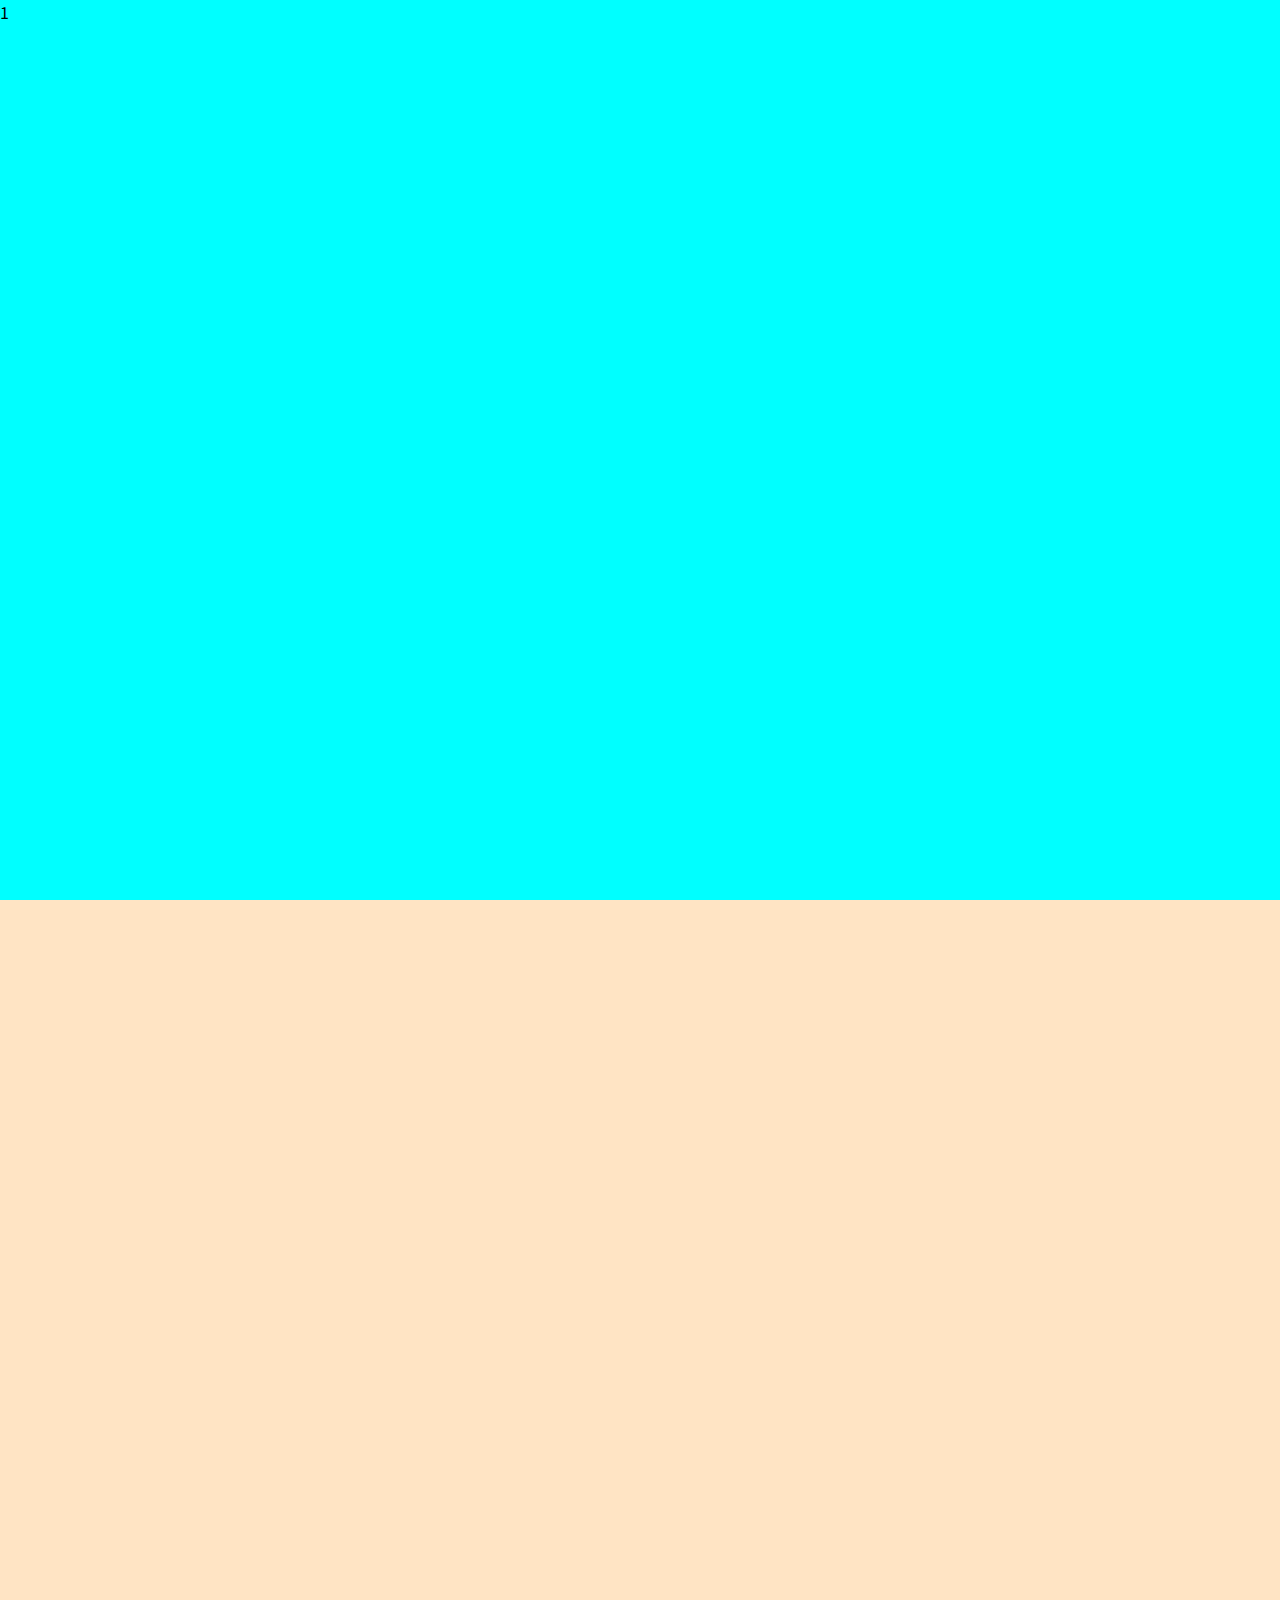
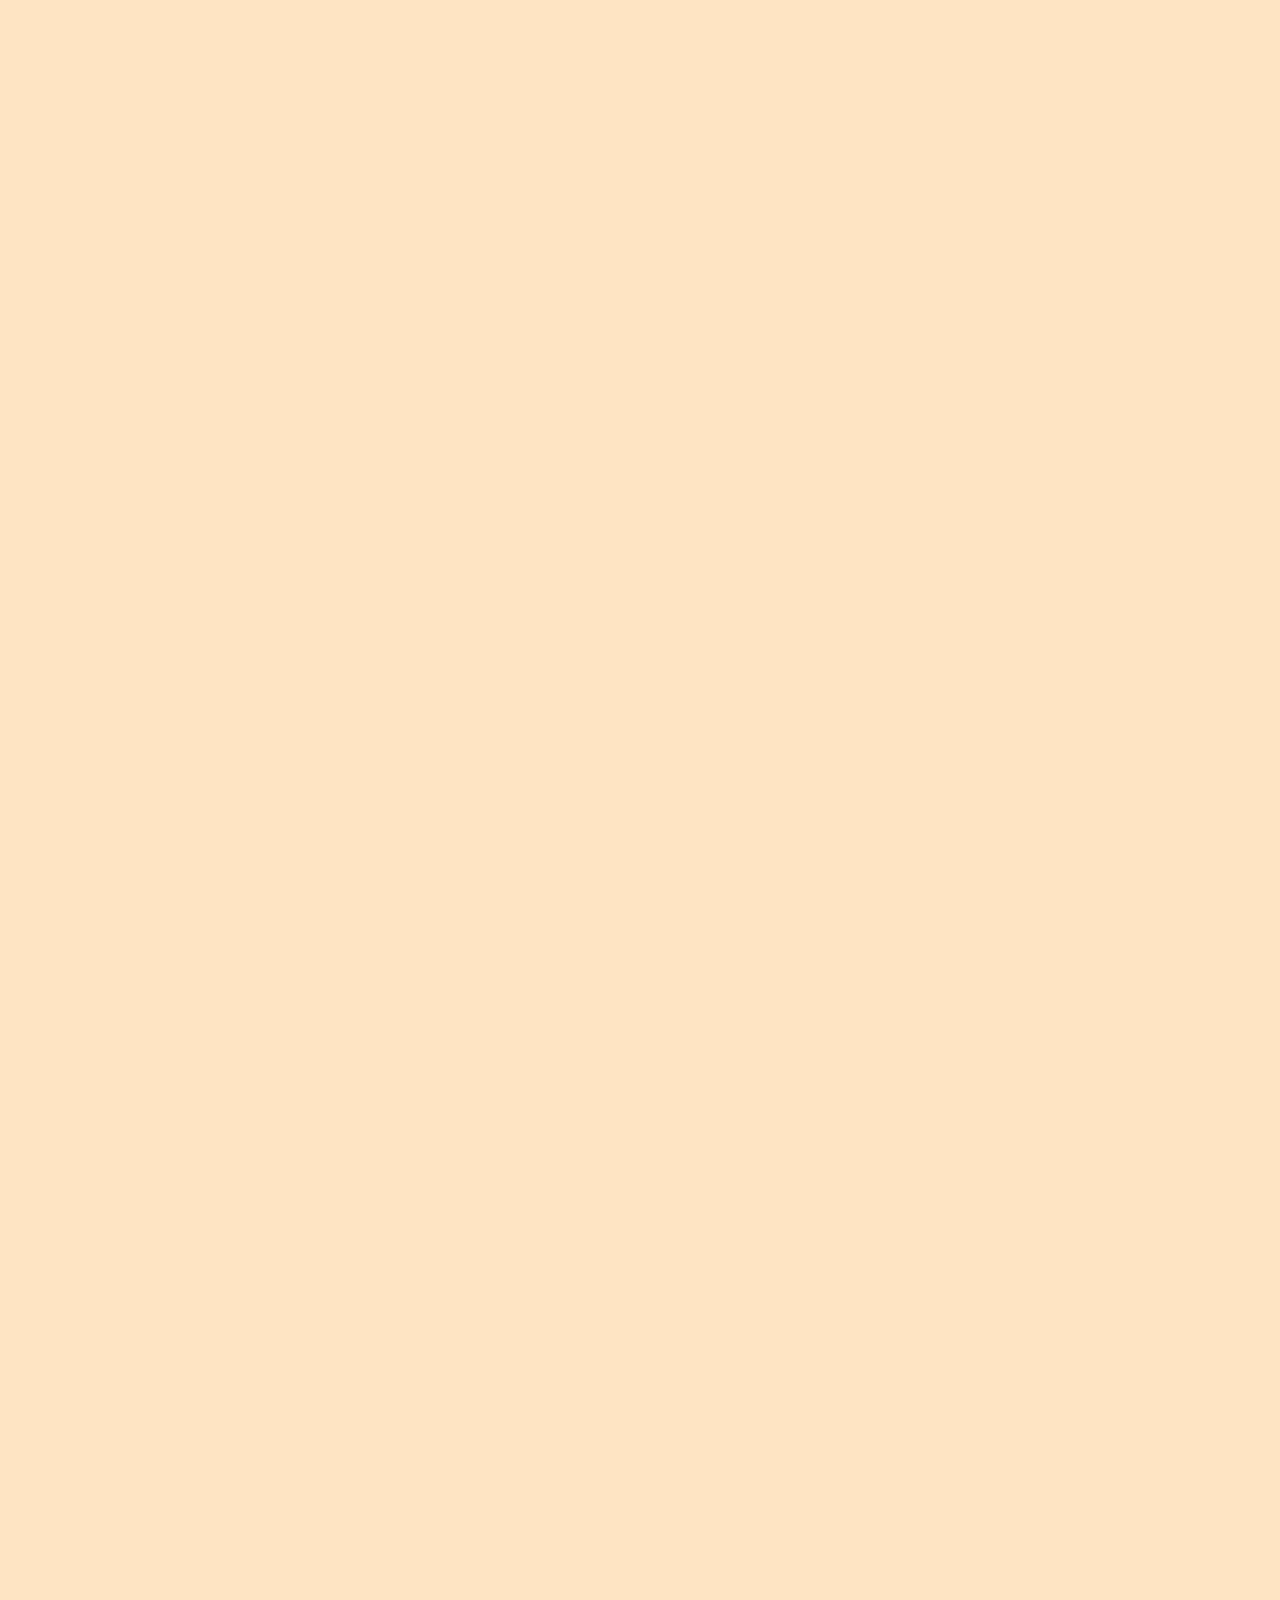
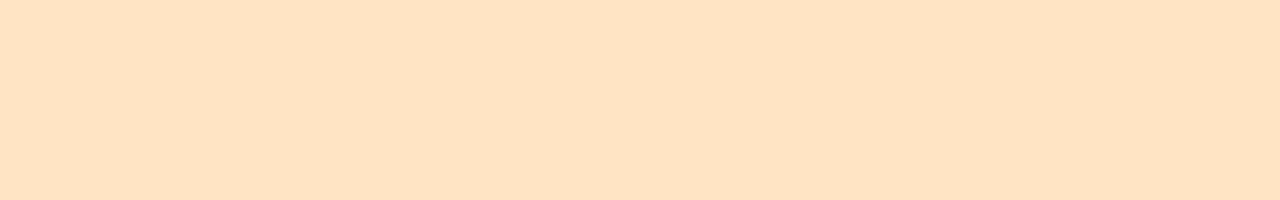
==== sub.html @ 30409bbe "sub 추가" ====
<!DOCTYPE html>
<html lang="ko">
<head>
    <meta charset="UTF-8">
    <title>sori</title>
    <link rel="stylesheet" href="css/sori_style_sub.css">
    <link rel="stylesheet" href="css/reset.css">
  
    <link rel="preconnect" href="https://fonts.googleapis.com">
    <link rel="preconnect" href="https://fonts.gstatic.com" crossorigin>
    <link href="https://fonts.googleapis.com/css2?family=Archivo+Black&family=Noto+Sans+KR:wght@100;300;400;500;700;900&display=swap" rel="stylesheet">
  
    <script src="https://code.jquery.com/jquery-3.6.0.min.js"></script>
    <script src="js/sori_two.js"></script>
</head>
<body>

    <div id="wrap">
        <div class="slide">
            <div class="s_box s1">1</div>
            <div class="s_box s2">2</div>
            <div class="s_box s3">3</div>
            <div class="s_box s4">4</div>
            <div class="s_box s5">5</div>
        </div>
    </div>
    
</body>
</html>
---- css/sori_style_sub.css ----
@charset "utf-8";


html,
body {
  width: 100%;
  height: 100%;
}

#wrap {
    position: relative;
    min-height: 3400px;
    width: 100%;
    height: 375%;
    background-color: bisque;
  }

.slide {
    position: fixed;
    width: 500%;
    height: 100%;
    background-color: aqua;
    overflow: hidden;
    display: flex;

}

.s_box {
    width: 100%;
    height: 100%;
}
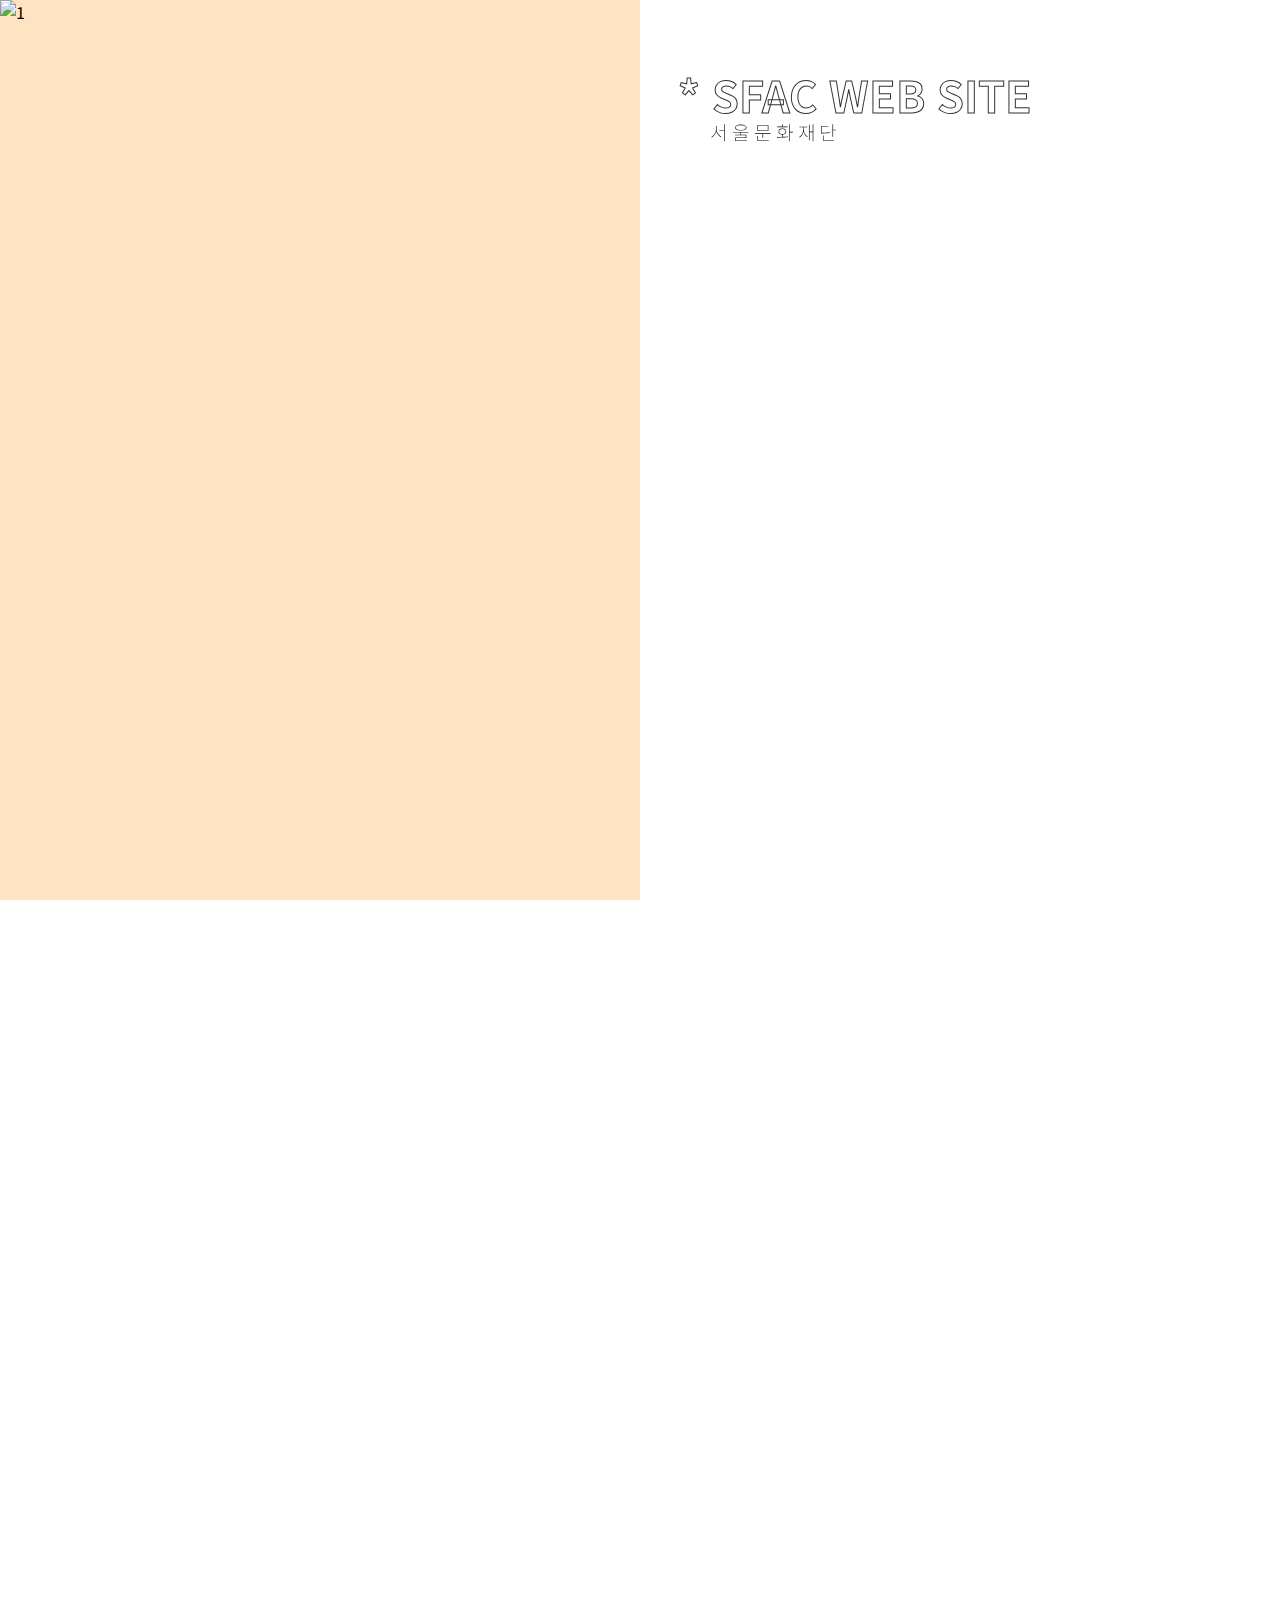
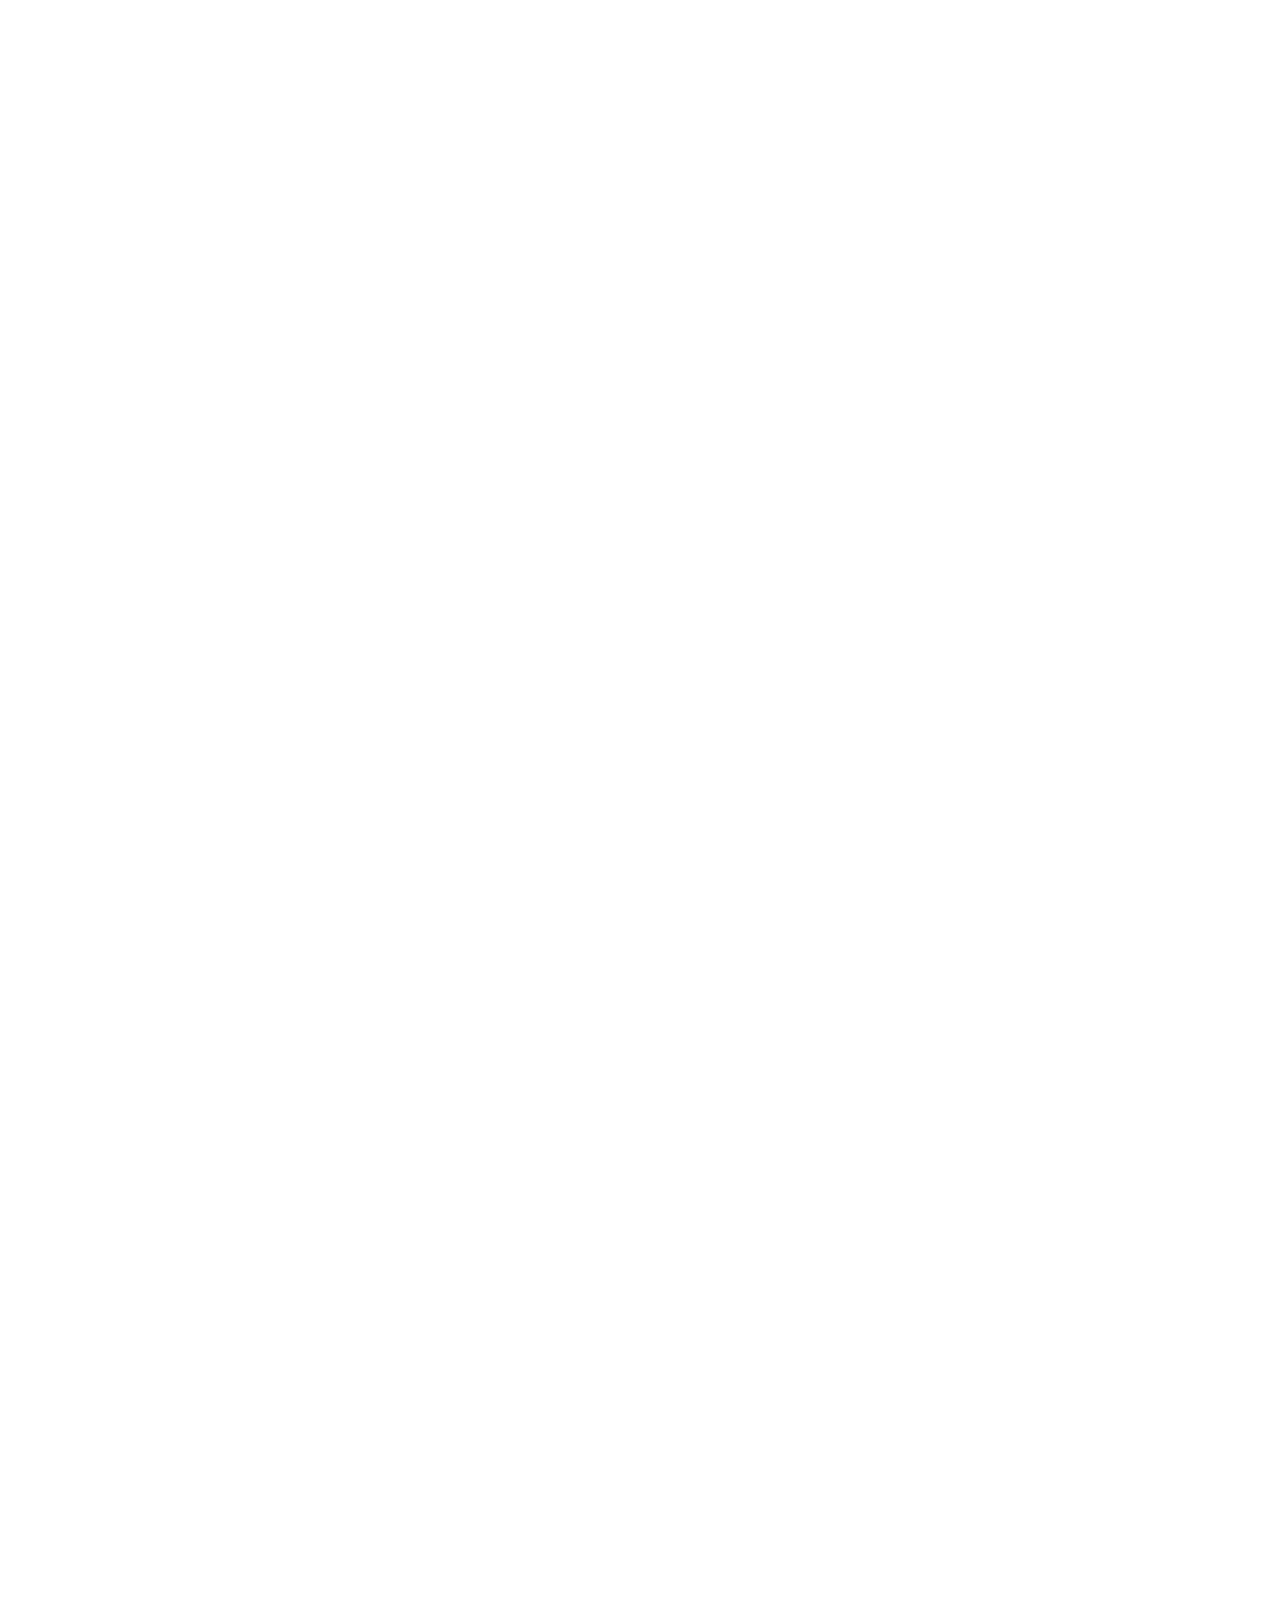
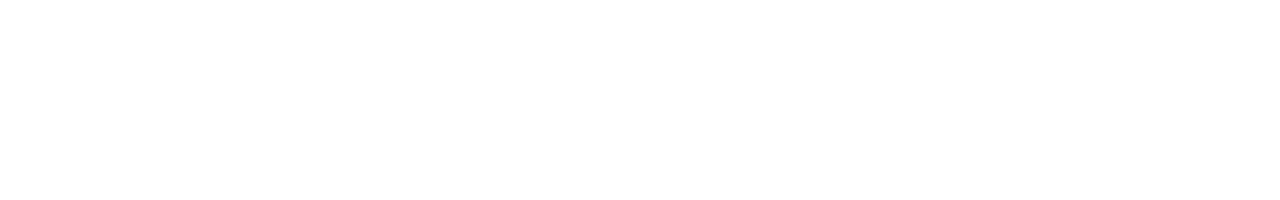
==== commit f80e280d: "sub1 수정" ====
--- a/sub.html
+++ b/sub.html
@@ -17,7 +17,15 @@
 
     <div id="wrap">
         <div class="slide">
-            <div class="s_box s1">1</div>
+            <div class="s_box s1">
+                <div class="s_img">
+                    <img src="img/서울문화재단.png" alt="1">
+                </div>
+                <div class="s_txt">
+                    <h2>* SFAC web site</h2>
+                    <h3>서울문화재단</h3>
+                </div>
+            </div>
             <div class="s_box s2">2</div>
             <div class="s_box s3">3</div>
             <div class="s_box s4">4</div>
--- a/css/sori_style_sub.css
+++ b/css/sori_style_sub.css
@@ -1,6 +1,8 @@
 @charset "utf-8";
 
-
+body::-webkit-scrollbar {
+    display: none; /* Chrome, Safari, Opera*/
+}
 html,
 body {
   width: 100%;
@@ -12,14 +14,14 @@
     min-height: 3400px;
     width: 100%;
     height: 375%;
-    background-color: bisque;
+    background-color: transparent;
   }
 
 .slide {
     position: fixed;
     width: 500%;
     height: 100%;
-    background-color: aqua;
+    background-color: transparent;
     overflow: hidden;
     display: flex;
 
@@ -28,4 +30,43 @@
 .s_box {
     width: 100%;
     height: 100%;
+    display: flex;
+}
+
+
+.s_box .s_img {
+    width: 50%;
+    height: 100%;
+    background-color: bisque;
+    overflow: scroll;
+}
+
+.s_img::-webkit-scrollbar {
+    display: none; /* Chrome, Safari, Opera*/
+}
+
+.s_box .s_img img {
+    width: 100%;
+}
+
+
+.s_box .s_txt {
+    margin-left: 3%;
+}
+
+.s_box .s_txt h2 {
+    margin-top: 20%;
+    font-size: 2.7em;
+    line-height: 1.1em;
+    text-transform: uppercase;
+    color: transparent;
+    -webkit-text-stroke: 1px #333;
+}
+
+.s_box .s_txt h3 {
+    font-family: "Noto Sans KR", sans-serif;
+    margin-left: 9%;
+    font-size: 1.2em;
+    letter-spacing: 0.2em;
+    font-weight: 100;
 }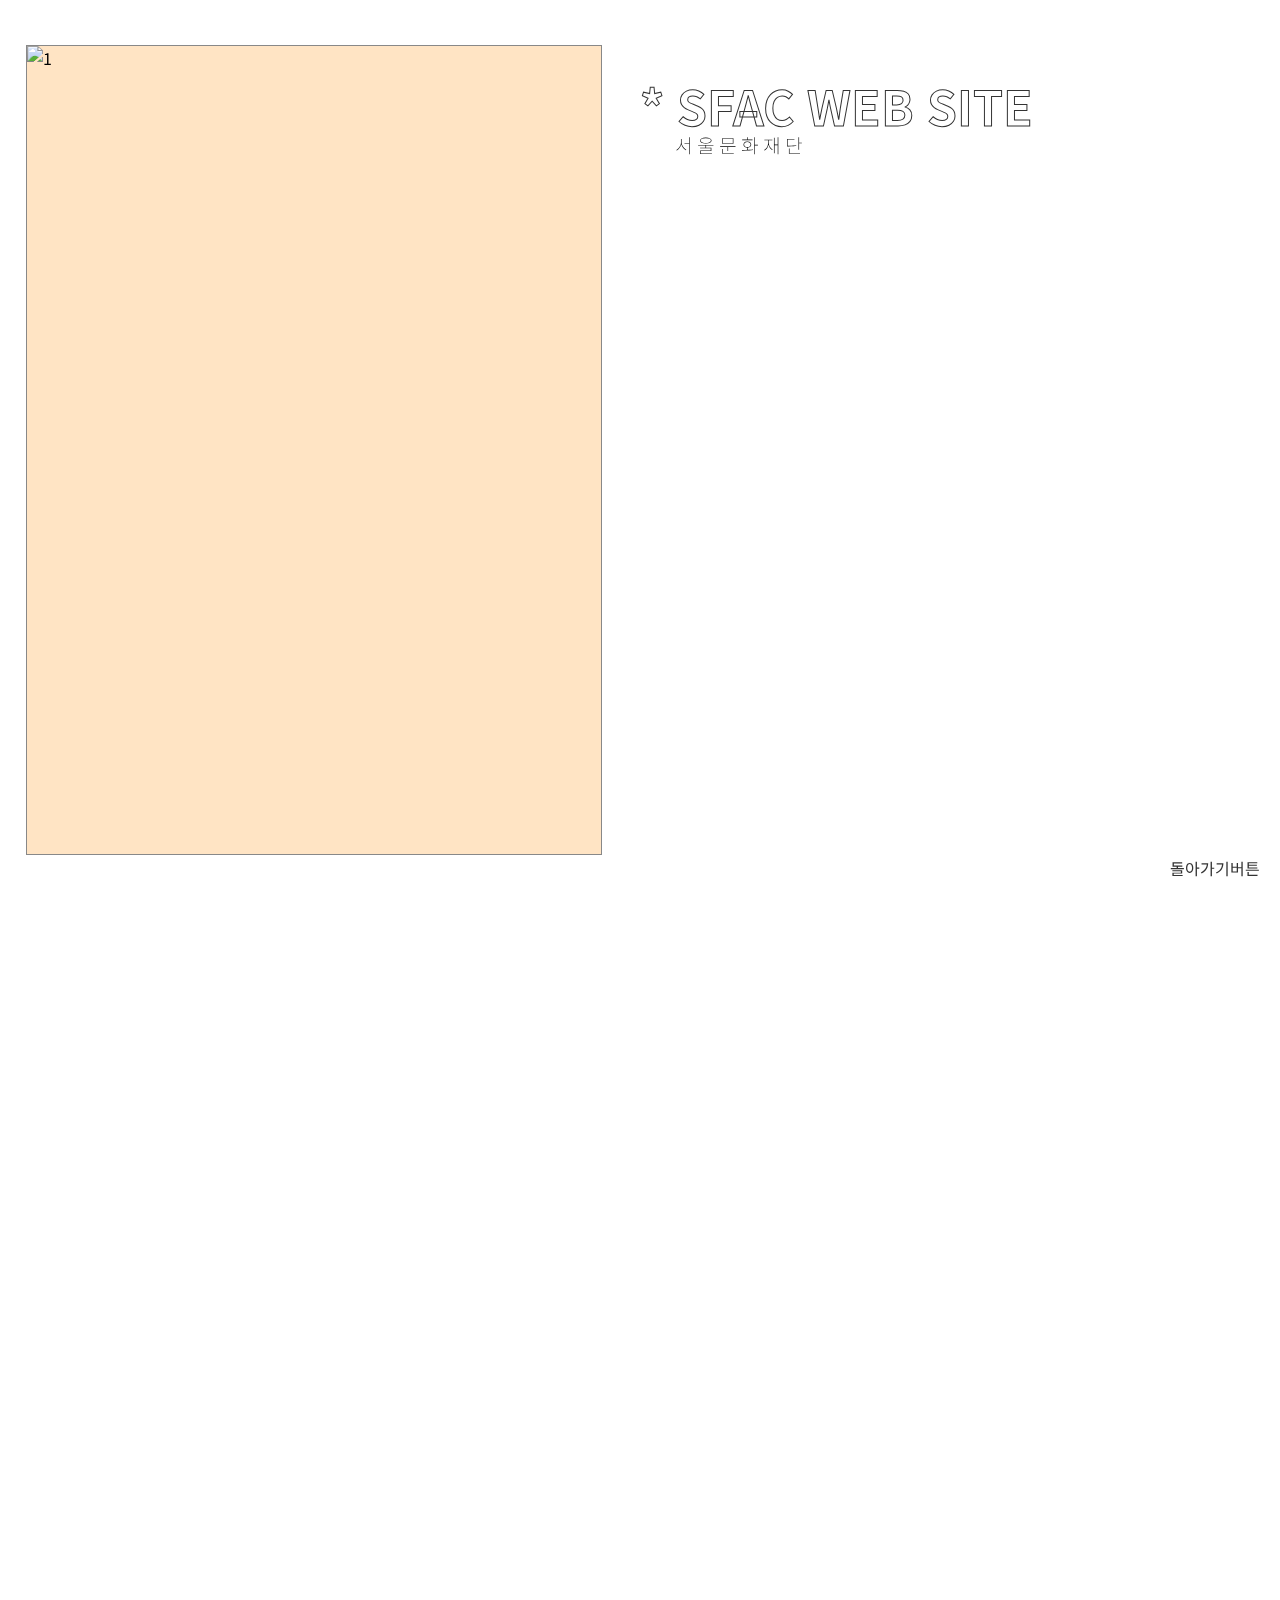
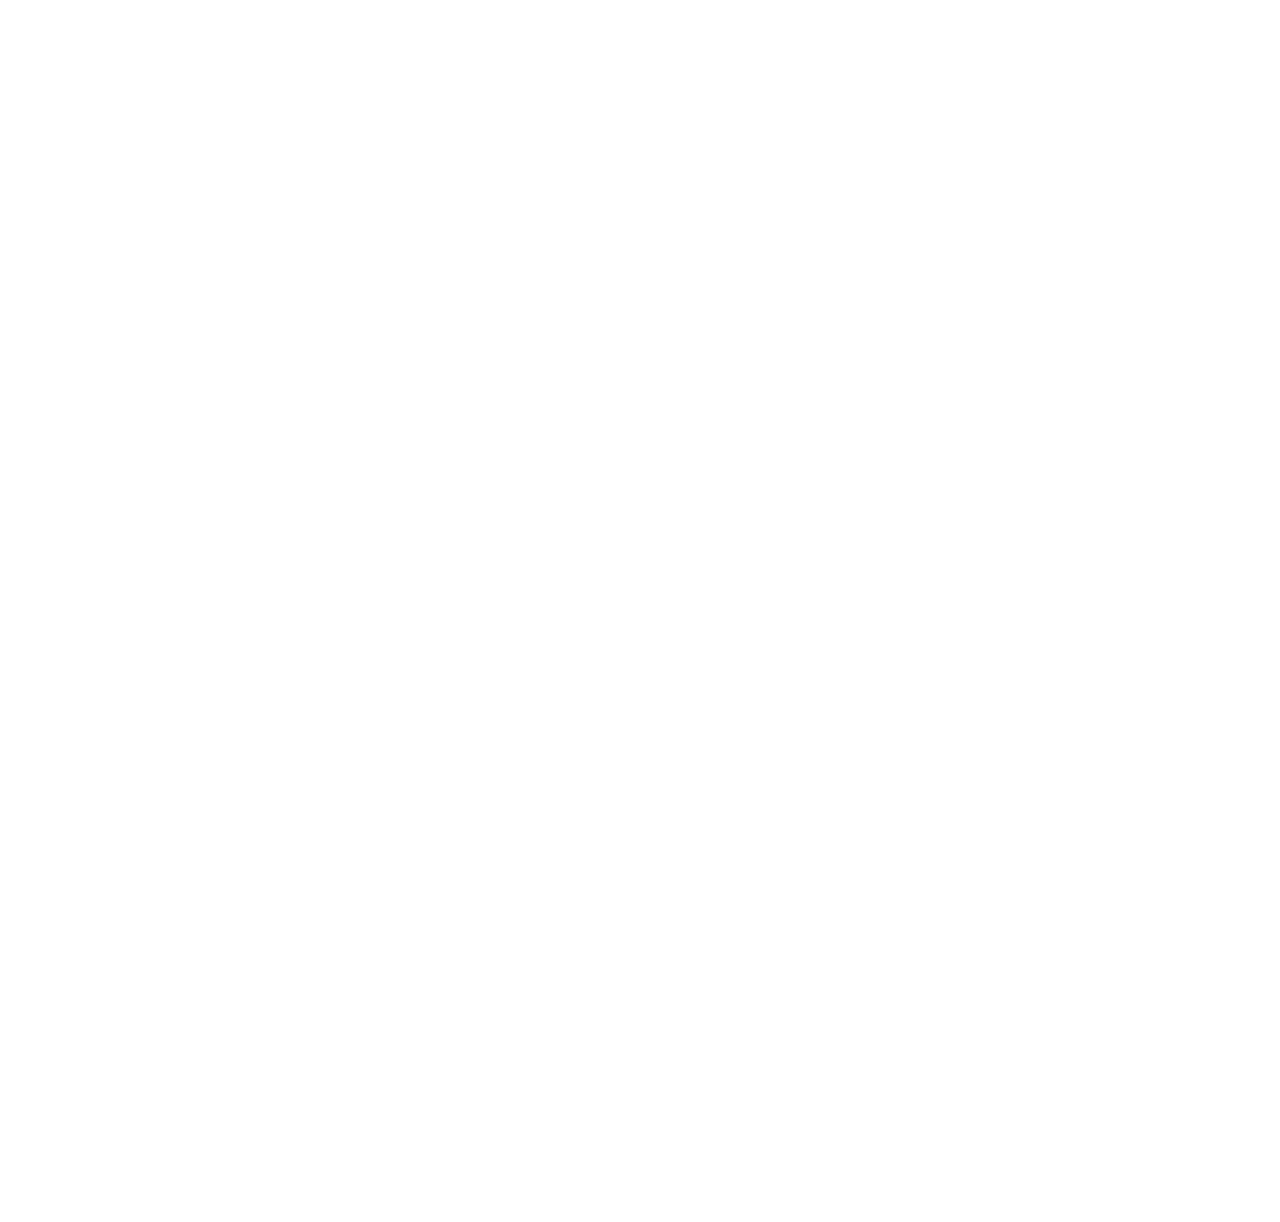
==== commit 35291687: "sub1 페이지 수정" ====
--- a/sub.html
+++ b/sub.html
@@ -16,6 +16,9 @@
 <body>
 
     <div id="wrap">
+        <div class="main_go">
+            <a href="index.html">돌아가기버튼</a>
+        </div>
         <div class="slide">
             <div class="s_box s1">
                 <div class="s_img">
--- a/css/sori_style_sub.css
+++ b/css/sori_style_sub.css
@@ -11,11 +11,18 @@
 
 #wrap {
     position: relative;
-    min-height: 3400px;
+    min-height: 2675px;
     width: 100%;
-    height: 375%;
+    height: 313.5%;
     background-color: transparent;
   }
+
+.main_go {
+    position: fixed;
+    bottom: 20px;
+    right: 20px;
+    z-index: 999;
+}
 
 .slide {
     position: fixed;
@@ -35,8 +42,13 @@
 
 
 .s_box .s_img {
-    width: 50%;
-    height: 100%;
+    position: relative;
+    top: 50%;
+    left: 2%;
+    transform: translateY(-50%);
+    width: 45%;
+    height: 90%;
+    border: 1px solid #888;
     background-color: bisque;
     overflow: scroll;
 }
@@ -51,12 +63,12 @@
 
 
 .s_box .s_txt {
-    margin-left: 3%;
+    margin-left: 5%;
 }
 
 .s_box .s_txt h2 {
     margin-top: 20%;
-    font-size: 2.7em;
+    font-size: 3em;
     line-height: 1.1em;
     text-transform: uppercase;
     color: transparent;
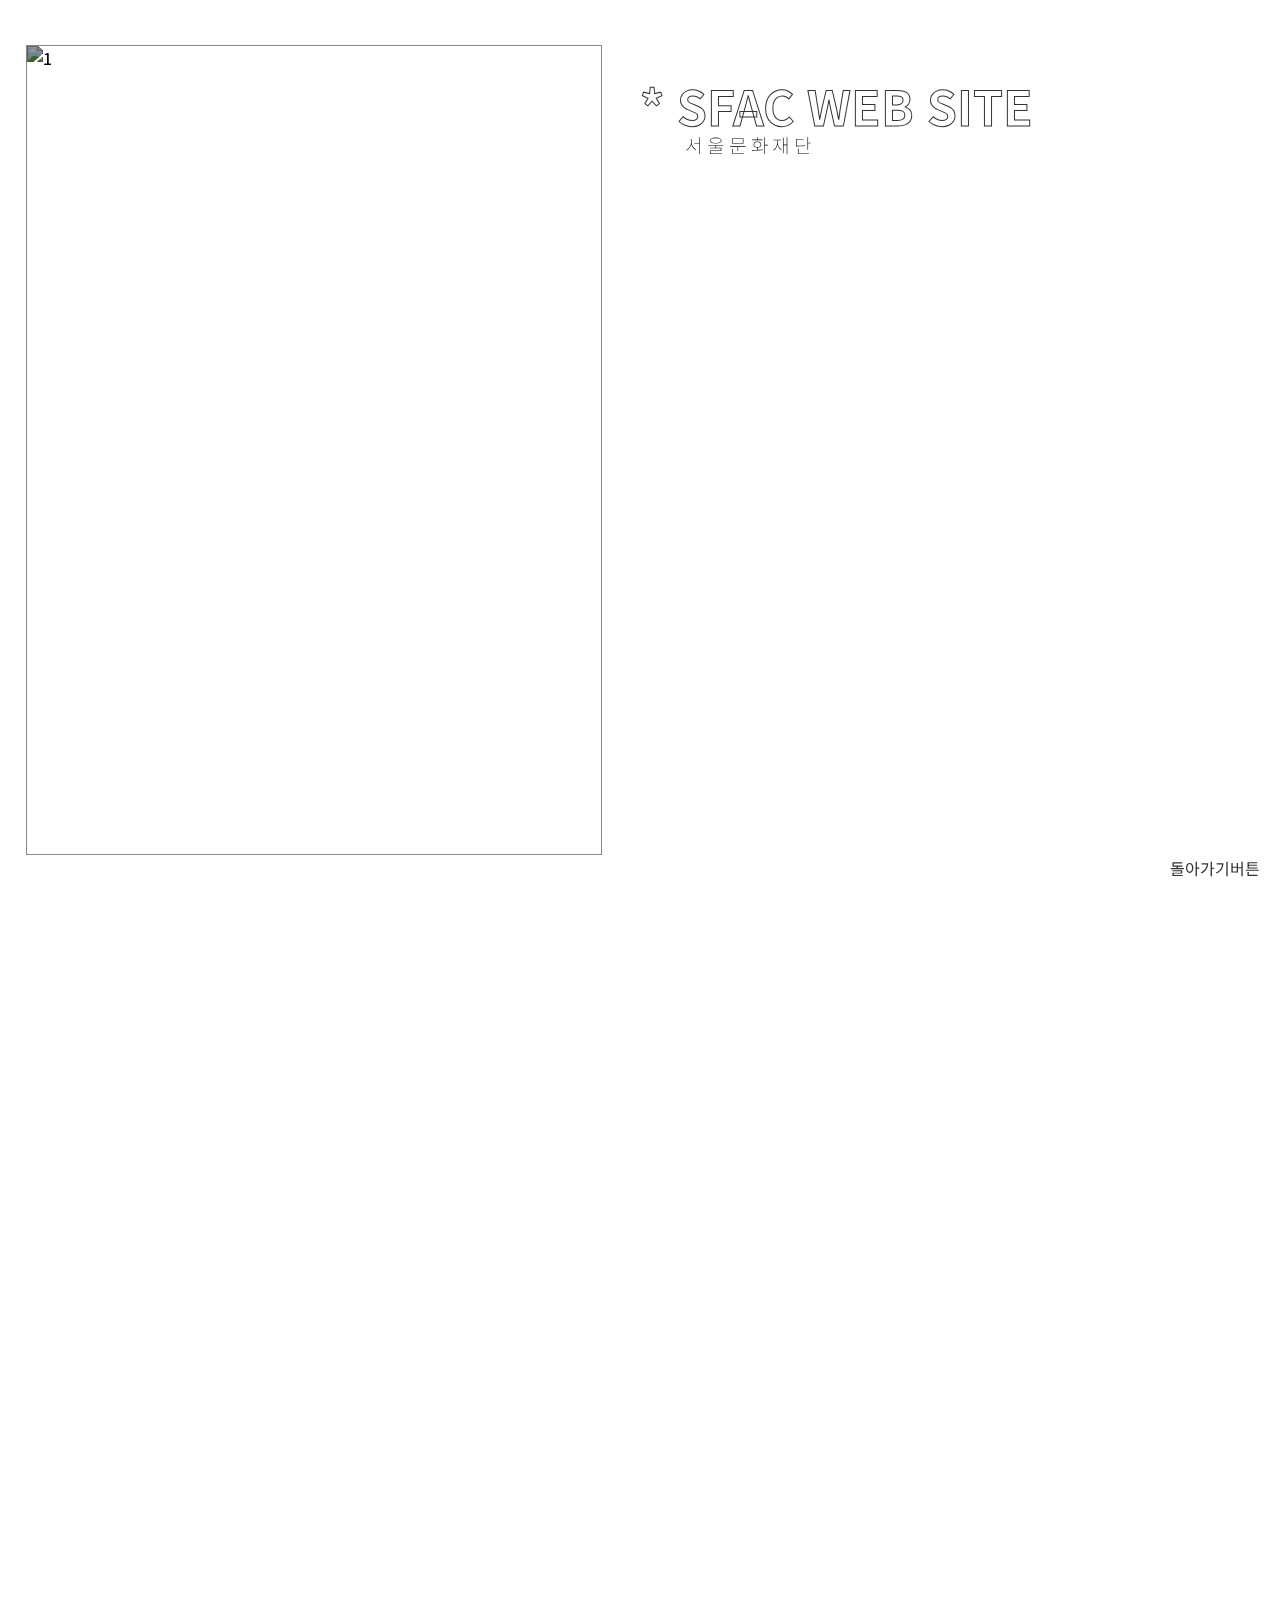
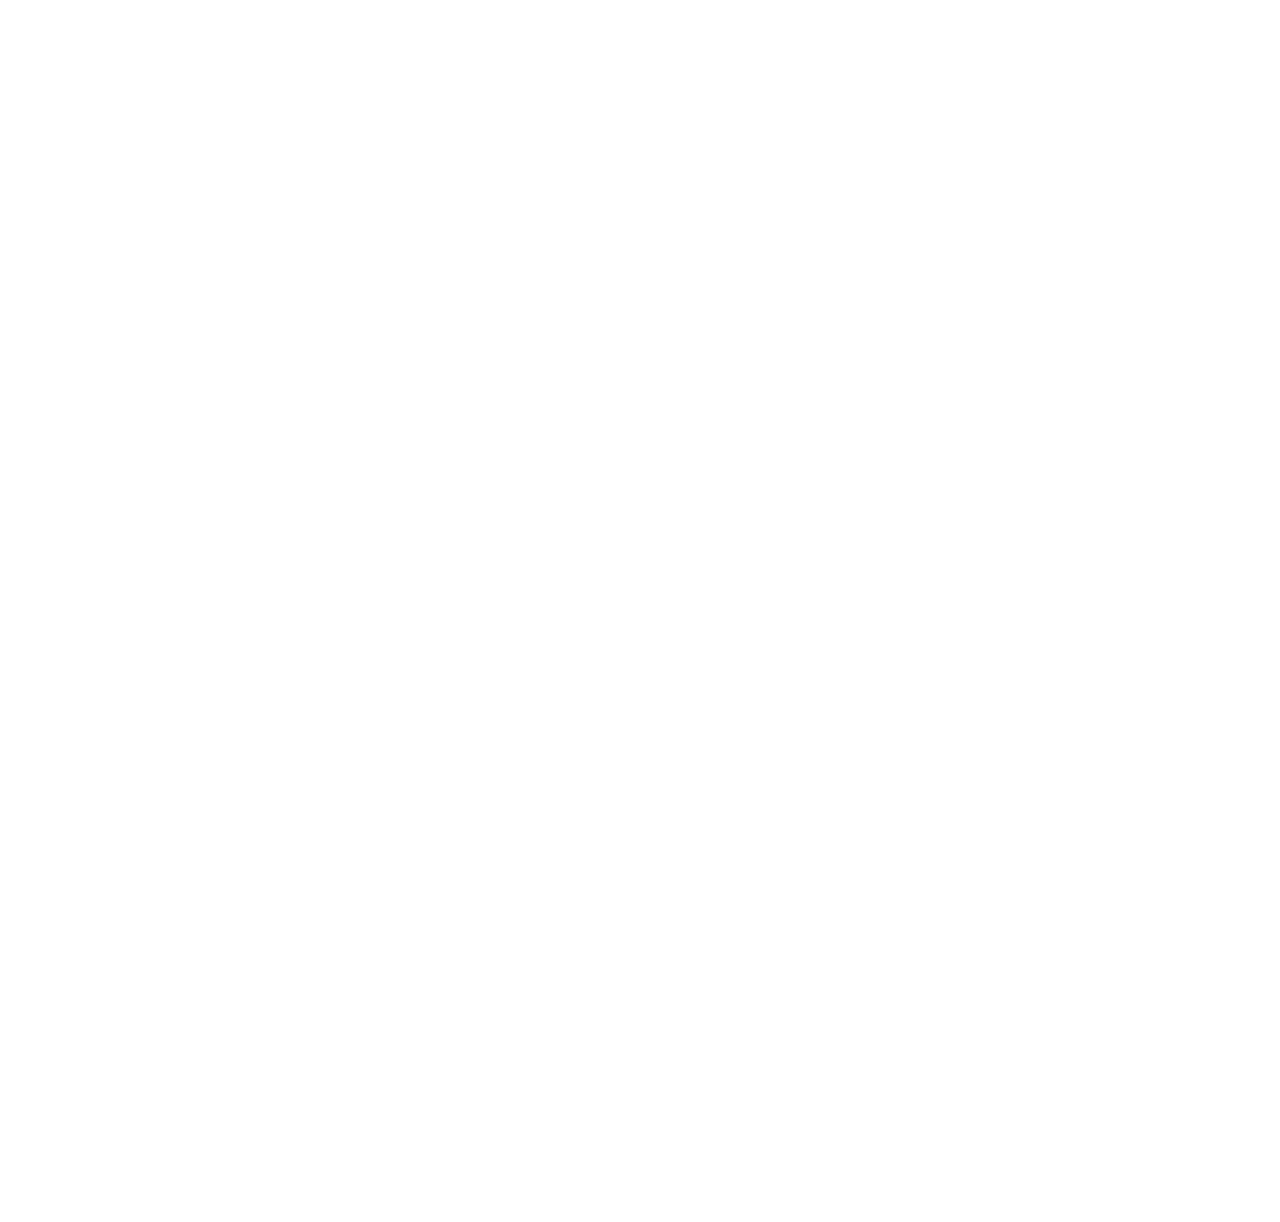
==== commit 2c633841: "5개 프로젝트 타이틀 추가" ====
--- a/sub.html
+++ b/sub.html
@@ -22,6 +22,8 @@
         <div class="slide">
             <div class="s_box s1">
                 <div class="s_img">
+                    <img class="cover" src="img/서울문화재단.png" alt="1">
+                    <p>scroll</p>
                     <img src="img/서울문화재단.png" alt="1">
                 </div>
                 <div class="s_txt">
@@ -29,10 +31,50 @@
                     <h3>서울문화재단</h3>
                 </div>
             </div>
-            <div class="s_box s2">2</div>
-            <div class="s_box s3">3</div>
-            <div class="s_box s4">4</div>
-            <div class="s_box s5">5</div>
+            <div class="s_box s2">
+                <div class="s_img">
+                    <img class="cover" src="" alt="2">
+                    <p>scroll</p>
+                    <img src="" alt="">
+                </div>
+                <div class="s_txt">
+                    <h2>* IKEA web site</h2>
+                    <h3>이케아</h3>
+                </div>
+            </div>
+            <div class="s_box s3">
+                <div class="s_img">
+                    <img class="cover" src="" alt="3">
+                    <p>scroll</p>
+                    <img src="" alt="3">
+                </div>
+                <div class="s_txt">
+                    <h2>* millie web site</h2>
+                    <h3>밀리의 서재</h3>
+                </div>
+            </div>
+            <div class="s_box s4">
+                <div class="s_img">
+                    <img class="cover" src="" alt="4">
+                    <p>scroll</p>
+                    <img src="" alt="4">
+                </div>
+                <div class="s_txt">
+                    <h2>* Daniel's Truth web site</h2>
+                    <h3>다니엘 트루스</h3>
+                </div>
+            </div>
+            <div class="s_box s5">
+                <div class="s_img">
+                    <img class="cover" src="" alt="5">
+                    <p>scroll</p>
+                    <img src="" alt="5">
+                </div>
+                <div class="s_txt">
+                    <h2>* everland web site</h2>
+                    <h3>에버랜드</h3>
+                </div>
+            </div>
         </div>
     </div>
     
--- a/css/sori_style_sub.css
+++ b/css/sori_style_sub.css
@@ -40,7 +40,6 @@
     display: flex;
 }
 
-
 .s_box .s_img {
     position: relative;
     top: 50%;
@@ -49,15 +48,45 @@
     width: 45%;
     height: 90%;
     border: 1px solid #888;
-    background-color: bisque;
+    background-color: transparent;
     overflow: scroll;
+    z-index: 997;
 }
 
 .s_img::-webkit-scrollbar {
     display: none; /* Chrome, Safari, Opera*/
 }
 
+.s_box .s_img p  {
+    position: absolute;
+    top: 50%;
+    left: 50%;
+    transform: translate(-50%, -50%);
+    opacity: 1;
+    z-index: 999;
+    color: #fff;
+    font-size: 2.5em;
+}
+
+.s_box .s_img p:hover  {
+    opacity: 0;
+}
+
+.s_box .s_img .cover {
+    position: absolute;
+    width: 100%;
+    z-index: 998;
+    filter: brightness(0.6);
+}
+.s_box .s_img .cover:hover {
+    opacity: 0;
+}
+.s_box .s_img .cover:hover + p {
+    opacity: 0;
+}
+
 .s_box .s_img img {
+    position: absolute;
     width: 100%;
 }
 
@@ -77,7 +106,7 @@
 
 .s_box .s_txt h3 {
     font-family: "Noto Sans KR", sans-serif;
-    margin-left: 9%;
+    margin-left: 45px;
     font-size: 1.2em;
     letter-spacing: 0.2em;
     font-weight: 100;
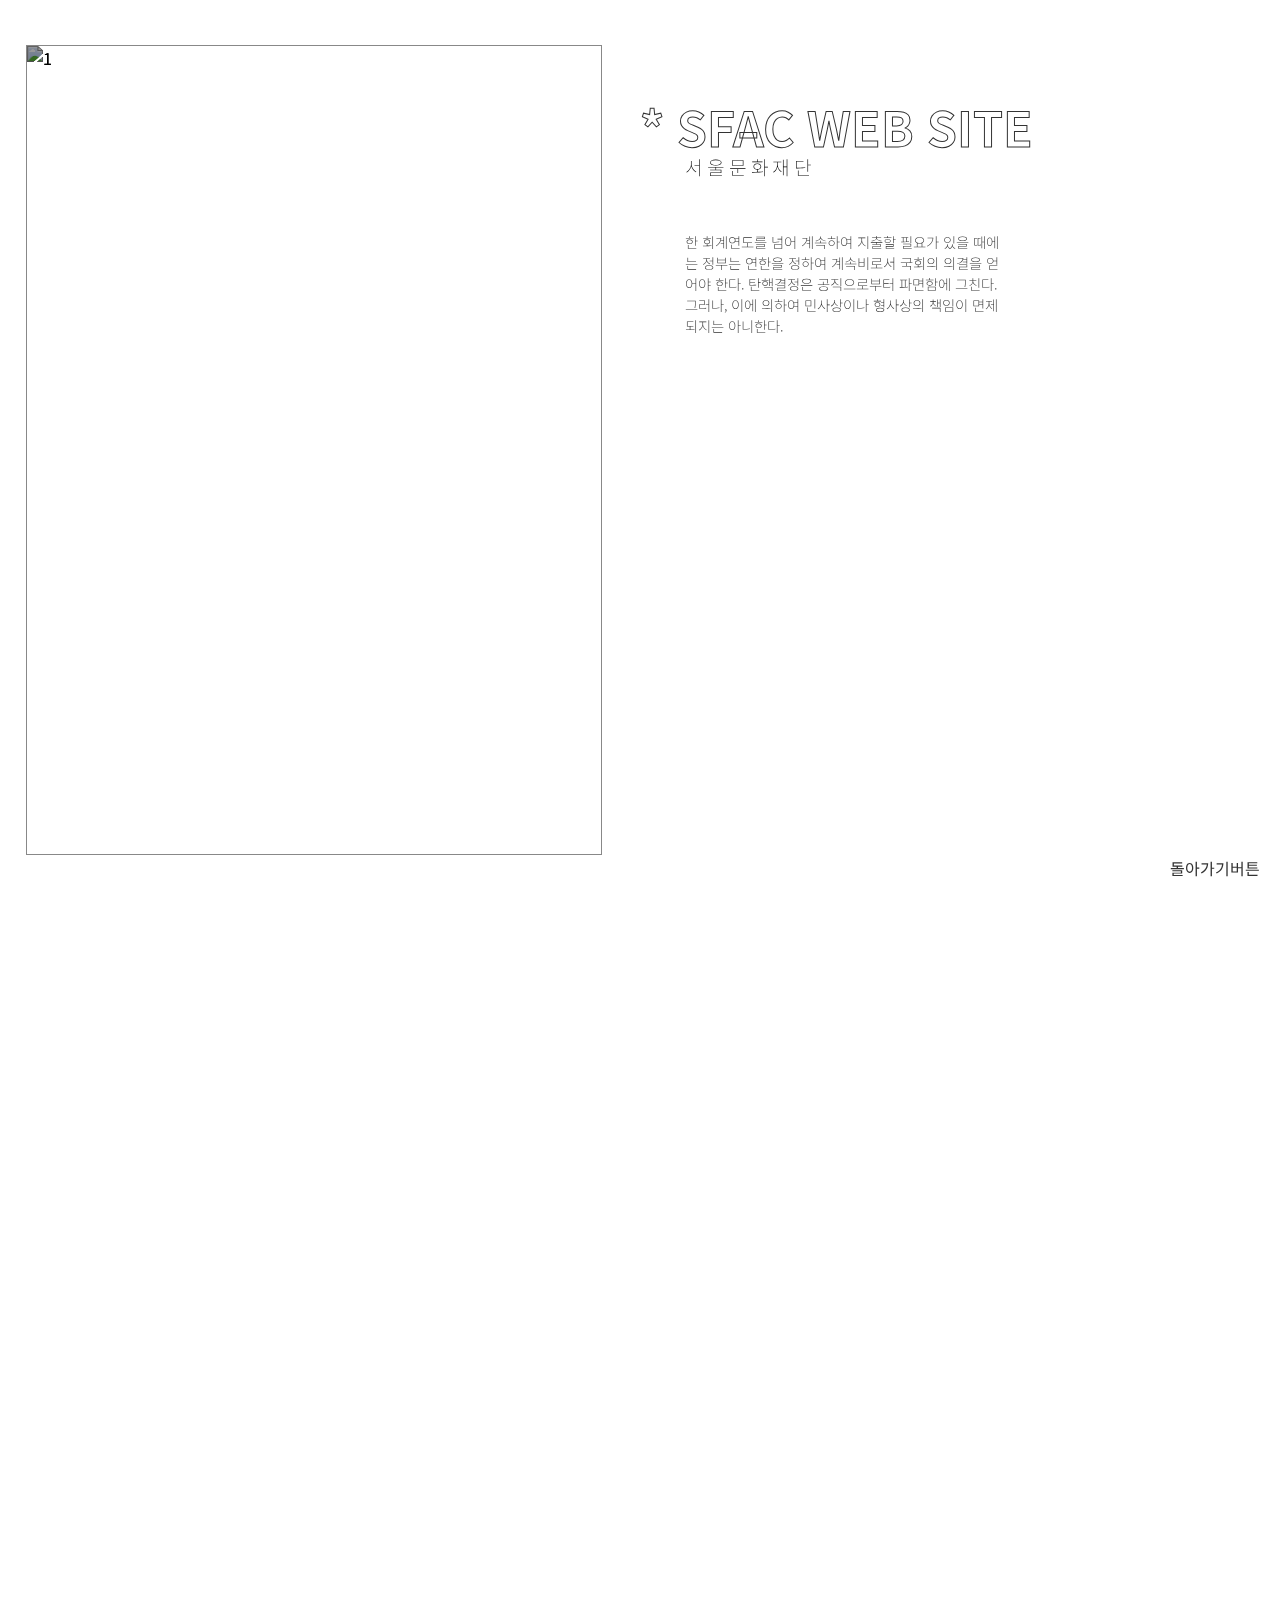
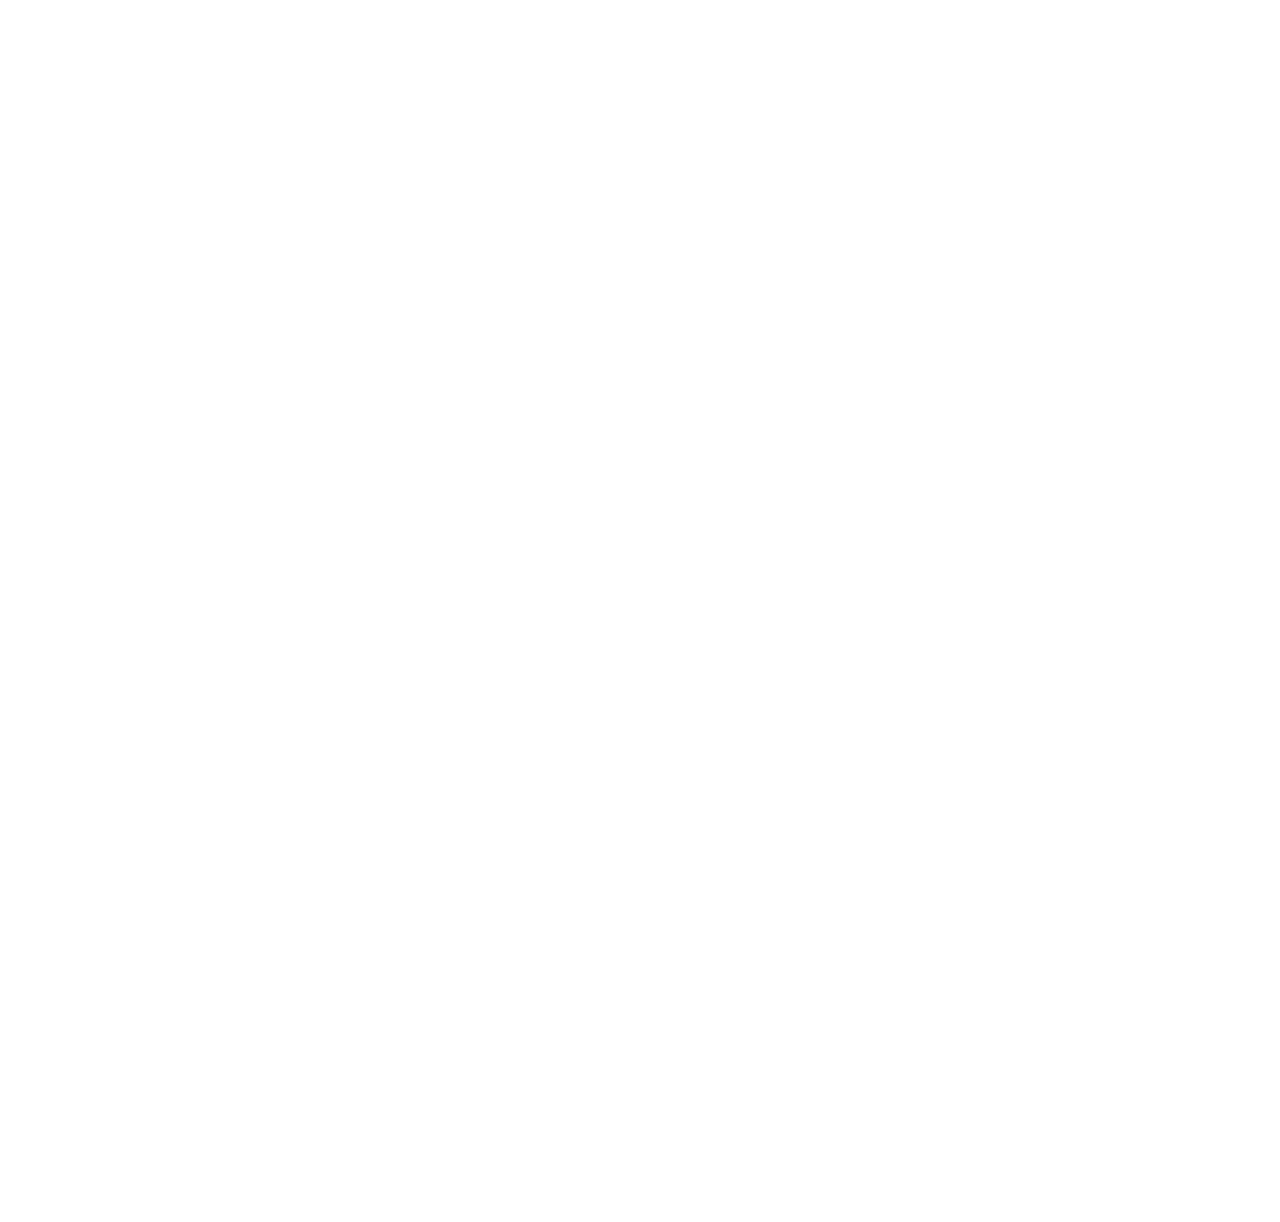
==== commit e431aa2c: "sub1 p추가" ====
--- a/sub.html
+++ b/sub.html
@@ -29,13 +29,20 @@
                 <div class="s_txt">
                     <h2>* SFAC web site</h2>
                     <h3>서울문화재단</h3>
+                    <div class="web_info">
+
+                    </div>
+                    <p>
+                        한 회계연도를 넘어 계속하여 지출할 필요가 있을 때에는 정부는 연한을 정하여 계속비로서 국회의 의결을 얻어야 한다. 탄핵결정은 공직으로부터 파면함에 그친다. 그러나, 이에 의하여 민사상이나 형사상의 책임이
+                        면제되지는 아니한다.
+                    </p>
                 </div>
             </div>
             <div class="s_box s2">
                 <div class="s_img">
-                    <img class="cover" src="" alt="2">
+                    <img class="cover" src="img/04.김소리_main.jpg" alt="2">
                     <p>scroll</p>
-                    <img src="" alt="">
+                    <img src="img/04.김소리_main.jpg" alt="">
                 </div>
                 <div class="s_txt">
                     <h2>* IKEA web site</h2>
--- a/css/sori_style_sub.css
+++ b/css/sori_style_sub.css
@@ -92,11 +92,13 @@
 
 
 .s_box .s_txt {
+    width: 50%;
     margin-left: 5%;
+
 }
 
 .s_box .s_txt h2 {
-    margin-top: 20%;
+    margin-top: 100px;
     font-size: 3em;
     line-height: 1.1em;
     text-transform: uppercase;
@@ -110,4 +112,17 @@
     font-size: 1.2em;
     letter-spacing: 0.2em;
     font-weight: 100;
+}
+
+.s_box .s_txt .web_info {
+
+}
+
+.s_box .s_txt p {
+    margin-top: 50px;
+    margin-left: 45px;
+    width: 50%;
+    color: #333;
+    font-weight: 200;
+    font-size: 0.9em;
 }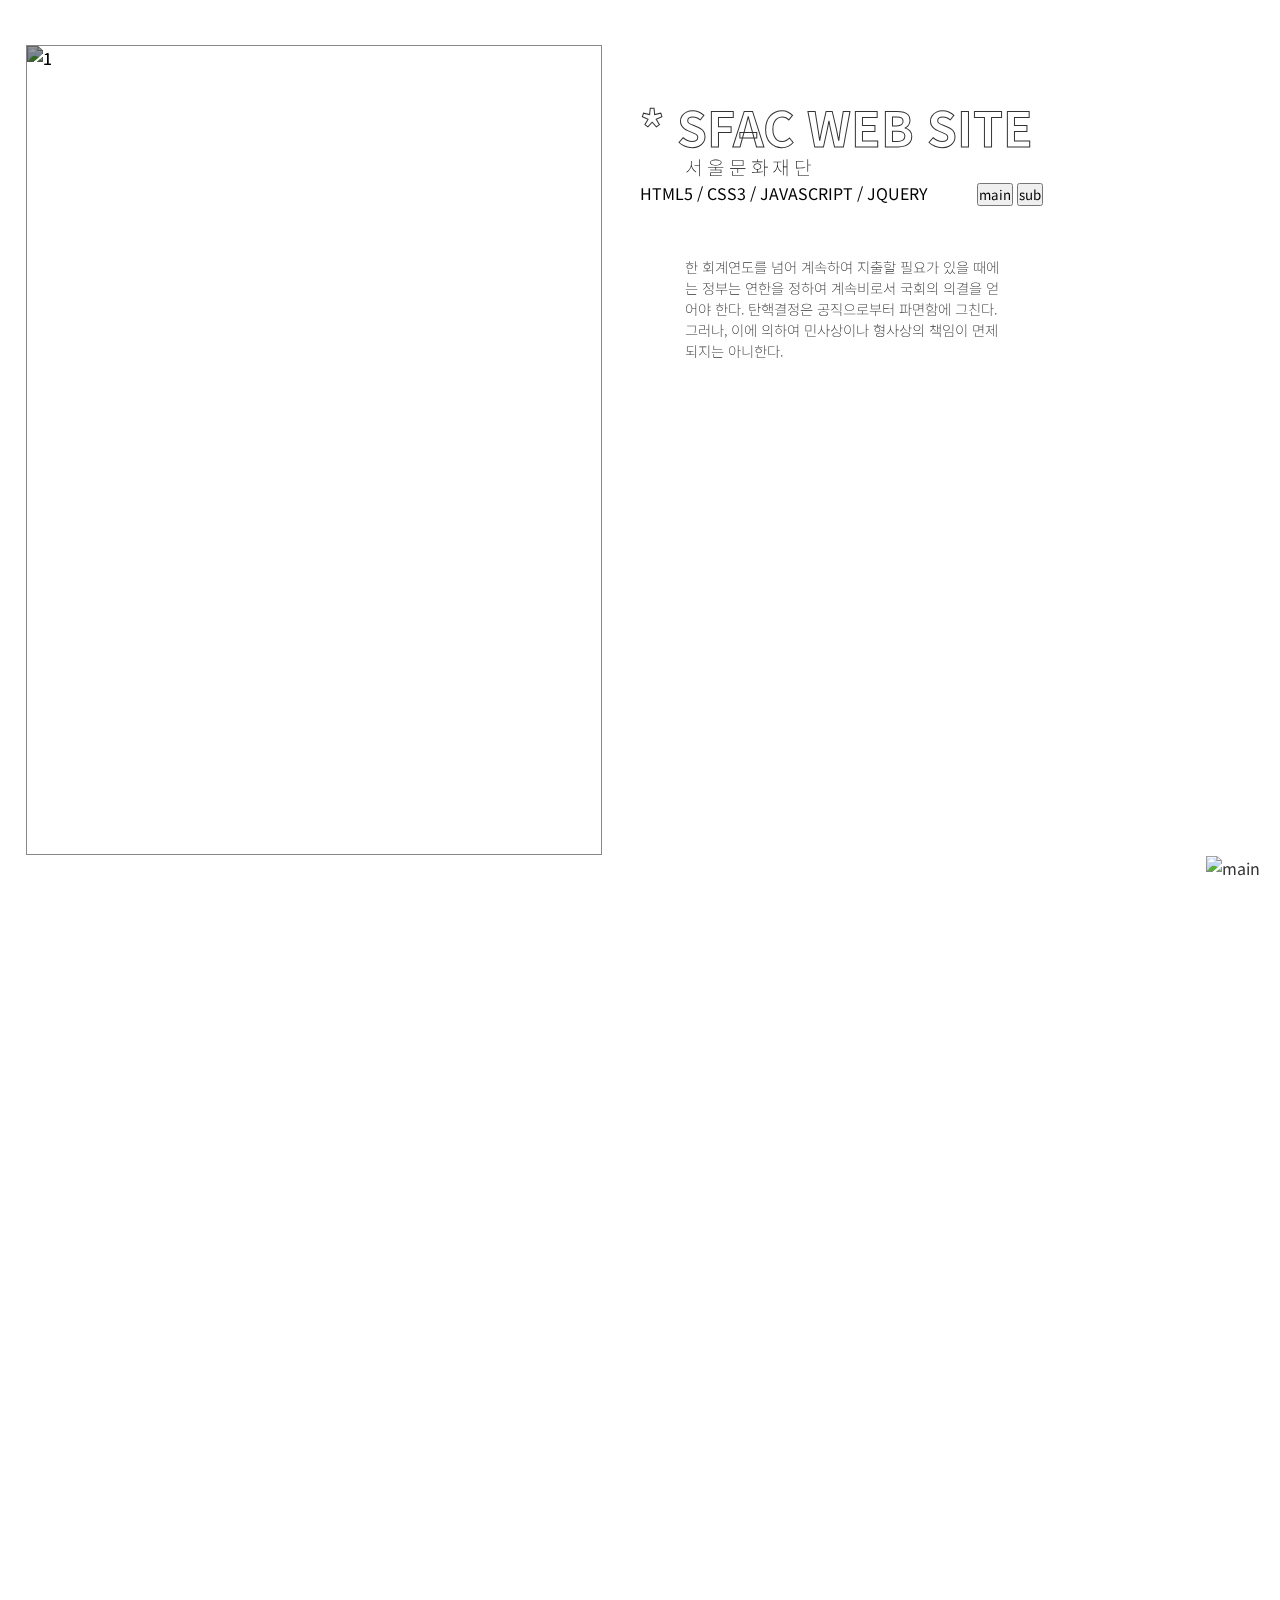
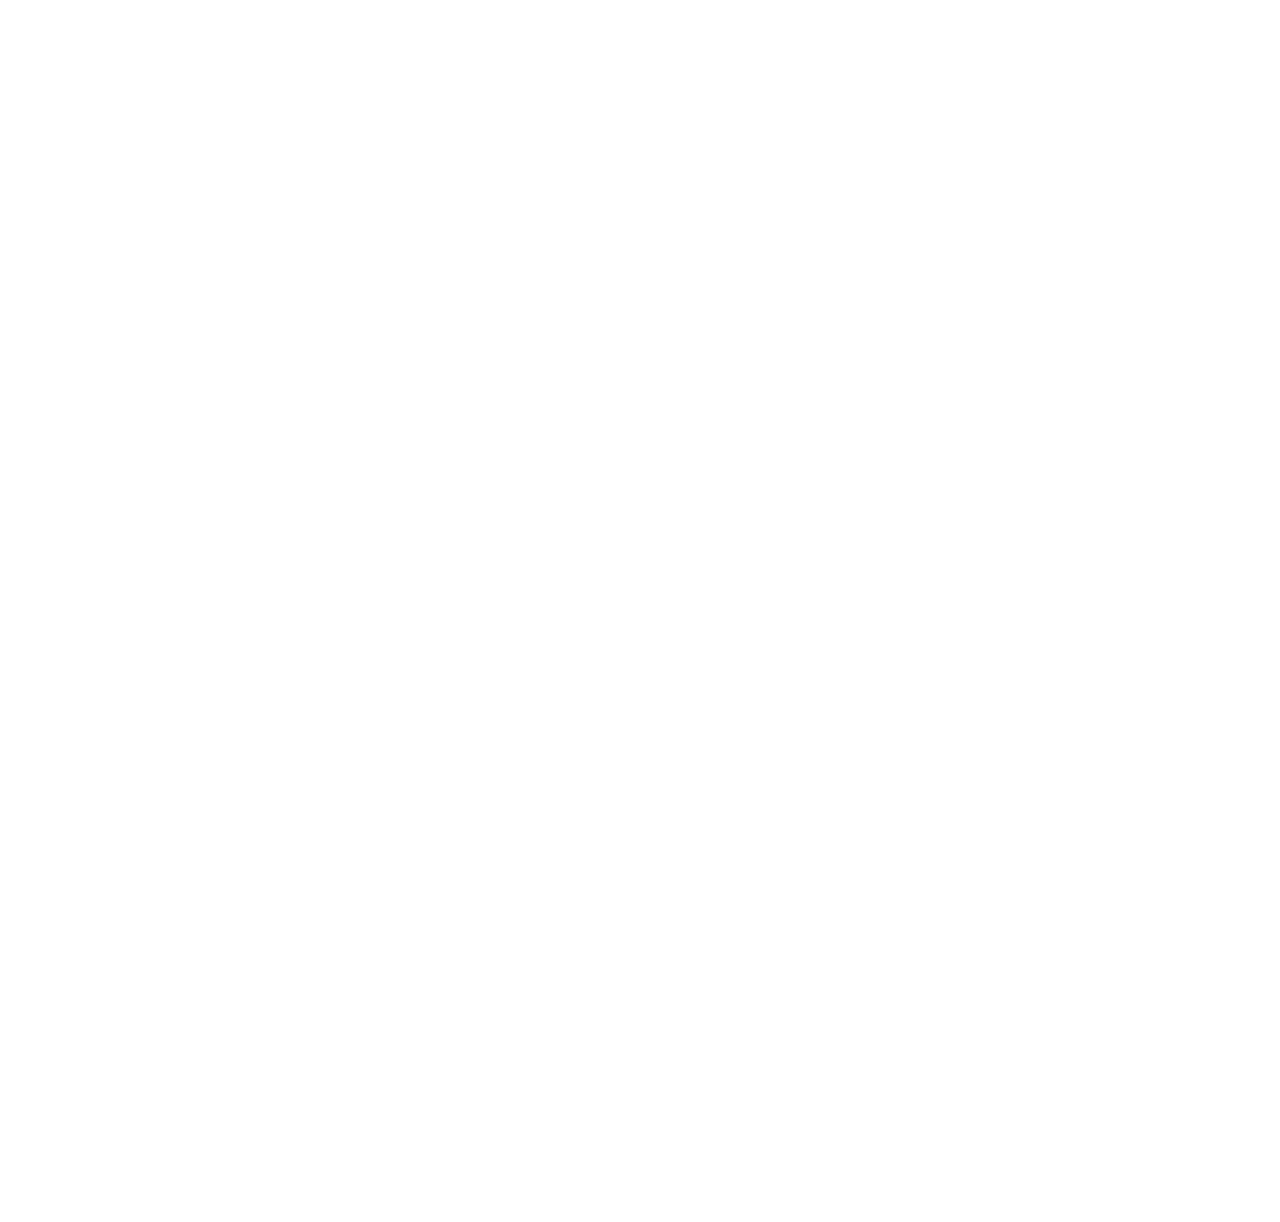
==== commit 82b30547: "메인, 서브 타이틀 수정" ====
--- a/sub.html
+++ b/sub.html
@@ -2,7 +2,7 @@
 <html lang="ko">
 <head>
     <meta charset="UTF-8">
-    <title>sori</title>
+    <title>SORIFOLIO_PROJECT</title>
     <link rel="stylesheet" href="css/sori_style_sub.css">
     <link rel="stylesheet" href="css/reset.css">
   
@@ -17,7 +17,7 @@
 
     <div id="wrap">
         <div class="main_go">
-            <a href="index.html">돌아가기버튼</a>
+            <a href="index.html"><img src="img/home.png" alt="main"></a>
         </div>
         <div class="slide">
             <div class="s_box s1">
@@ -29,9 +29,9 @@
                 <div class="s_txt">
                     <h2>* SFAC web site</h2>
                     <h3>서울문화재단</h3>
-                    <div class="web_info">
-
-                    </div>
+                    <span>HTML5 / CSS3 / JAVASCRIPT / JQUERY</span>
+                    <button style="margin-left: 45px;" onClick="window.open('https://mysr97.github.io/mysr_project2/')">main</button>
+                    <button onClick="window.open('https://mysr97.github.io/mysr_project2/sub1.html')">sub</button>
                     <p>
                         한 회계연도를 넘어 계속하여 지출할 필요가 있을 때에는 정부는 연한을 정하여 계속비로서 국회의 의결을 얻어야 한다. 탄핵결정은 공직으로부터 파면함에 그친다. 그러나, 이에 의하여 민사상이나 형사상의 책임이
                         면제되지는 아니한다.
@@ -47,39 +47,66 @@
                 <div class="s_txt">
                     <h2>* IKEA web site</h2>
                     <h3>이케아</h3>
+                    <span>HTML5 / CSS3 / JAVASCRIPT / JQUERY</span>
+                    <button style="margin-left: 45px;" onClick="window.open('https://mysr97.github.io/mysr_project1/')">main</button>
+                    <button onClick="window.open('https://mysr97.github.io/mysr_project1/sub.html')">sub</button>
+                    <p>
+                        한 회계연도를 넘어 계속하여 지출할 필요가 있을 때에는 정부는 연한을 정하여 계속비로서 국회의 의결을 얻어야 한다. 탄핵결정은 공직으로부터 파면함에 그친다. 그러나, 이에 의하여 민사상이나 형사상의 책임이
+                        면제되지는 아니한다.
+                    </p>
                 </div>
             </div>
             <div class="s_box s3">
                 <div class="s_img">
-                    <img class="cover" src="" alt="3">
+                    <img class="cover" src="img/밀리의 서재 - ajax.png" alt="3">
                     <p>scroll</p>
-                    <img src="" alt="3">
+                    <img src="img/밀리의 서재 - ajax.png" alt="3">
                 </div>
                 <div class="s_txt">
                     <h2>* millie web site</h2>
                     <h3>밀리의 서재</h3>
+                    <span>HTML5 / CSS3 / JAVASCRIPT / JQUERY / AJAX</span>
+                    <button style="margin-left: 45px;" onClick="window.open('https://mysr97.github.io/mysr_ajax/')">main</button>
+                    <button onClick="window.open('https://mysr97.github.io/mysr_ajax/sub.html')">sub</button>
+                    <p>
+                        한 회계연도를 넘어 계속하여 지출할 필요가 있을 때에는 정부는 연한을 정하여 계속비로서 국회의 의결을 얻어야 한다. 탄핵결정은 공직으로부터 파면함에 그친다. 그러나, 이에 의하여 민사상이나 형사상의 책임이
+                        면제되지는 아니한다.
+                    </p>
                 </div>
             </div>
             <div class="s_box s4">
                 <div class="s_img">
-                    <img class="cover" src="" alt="4">
+                    <img class="cover" src="img/Daniel's Truth_main.png" alt="4">
                     <p>scroll</p>
-                    <img src="" alt="4">
+                    <img src="img/Daniel's Truth_main.png" alt="4">
                 </div>
                 <div class="s_txt">
                     <h2>* Daniel's Truth web site</h2>
                     <h3>다니엘 트루스</h3>
+                    <span>HTML5 / CSS3 / JQUERY</span>
+                    <button style="margin-left: 45px;" onClick="window.open('https://mysr97.github.io/mysr_shopping/')">main</button>
+                    <button onClick="window.open('https://mysr97.github.io/mysr_shopping/sub.html')">sub</button>
+                    <p>
+                        한 회계연도를 넘어 계속하여 지출할 필요가 있을 때에는 정부는 연한을 정하여 계속비로서 국회의 의결을 얻어야 한다. 탄핵결정은 공직으로부터 파면함에 그친다. 그러나, 이에 의하여 민사상이나 형사상의 책임이
+                        면제되지는 아니한다.
+                    </p>
                 </div>
             </div>
             <div class="s_box s5">
                 <div class="s_img">
-                    <img class="cover" src="" alt="5">
+                    <img class="cover" src="img/Everland_즐길거리.png" alt="5">
                     <p>scroll</p>
-                    <img src="" alt="5">
+                    <img src="img/Everland_즐길거리.png" alt="5">
                 </div>
                 <div class="s_txt">
                     <h2>* everland web site</h2>
-                    <h3>에버랜드</h3>
+                    <h3>에버랜드 (team project)</h3>
+                    <span>HTML5 / CSS3 / JAVASCRIPT / JQUERY</span>
+                    <button style="margin-left: 45px;" onClick="window.open('https://kimddddh98.github.io/team_project/sub_sr.html')">sub</button>
+                    <p>
+                        한 회계연도를 넘어 계속하여 지출할 필요가 있을 때에는 정부는 연한을 정하여 계속비로서 국회의 의결을 얻어야 한다. 탄핵결정은 공직으로부터 파면함에 그친다. 그러나, 이에 의하여 민사상이나 형사상의 책임이
+                        면제되지는 아니한다.
+                    </p>
                 </div>
             </div>
         </div>
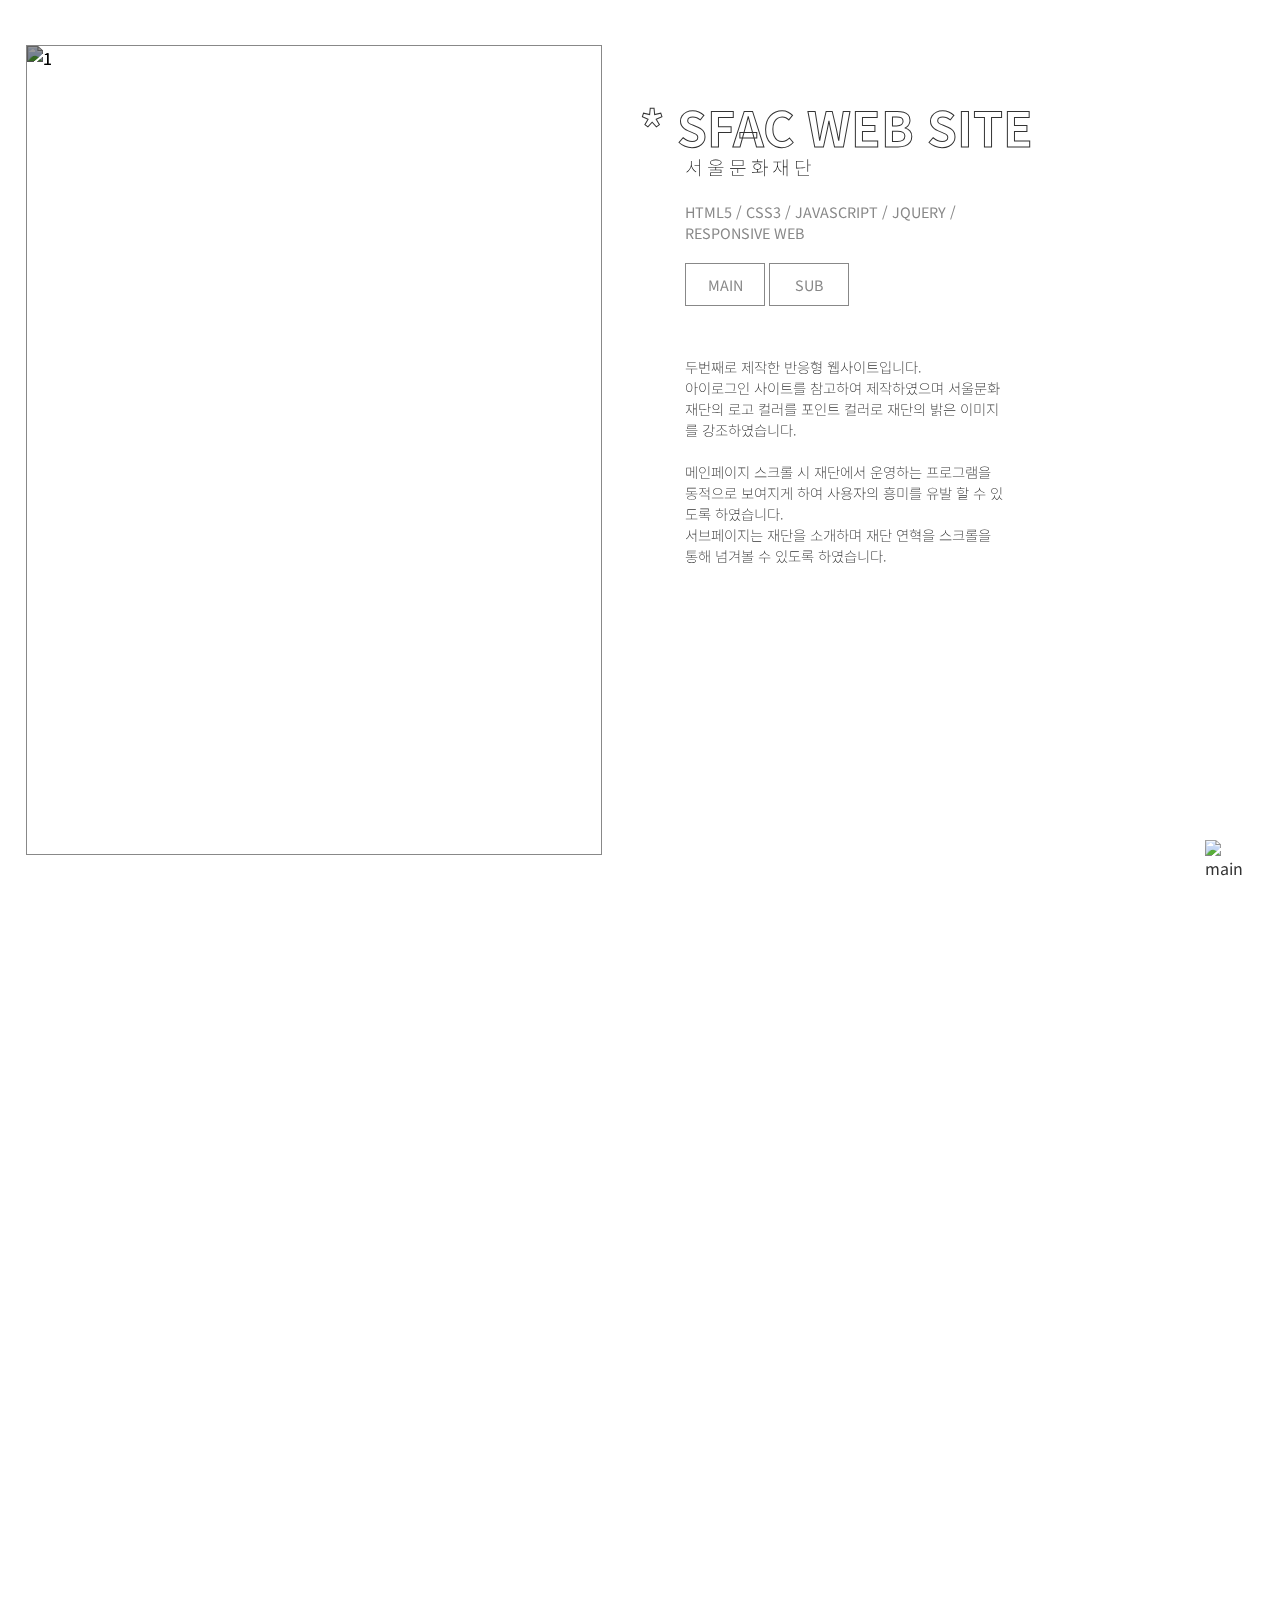
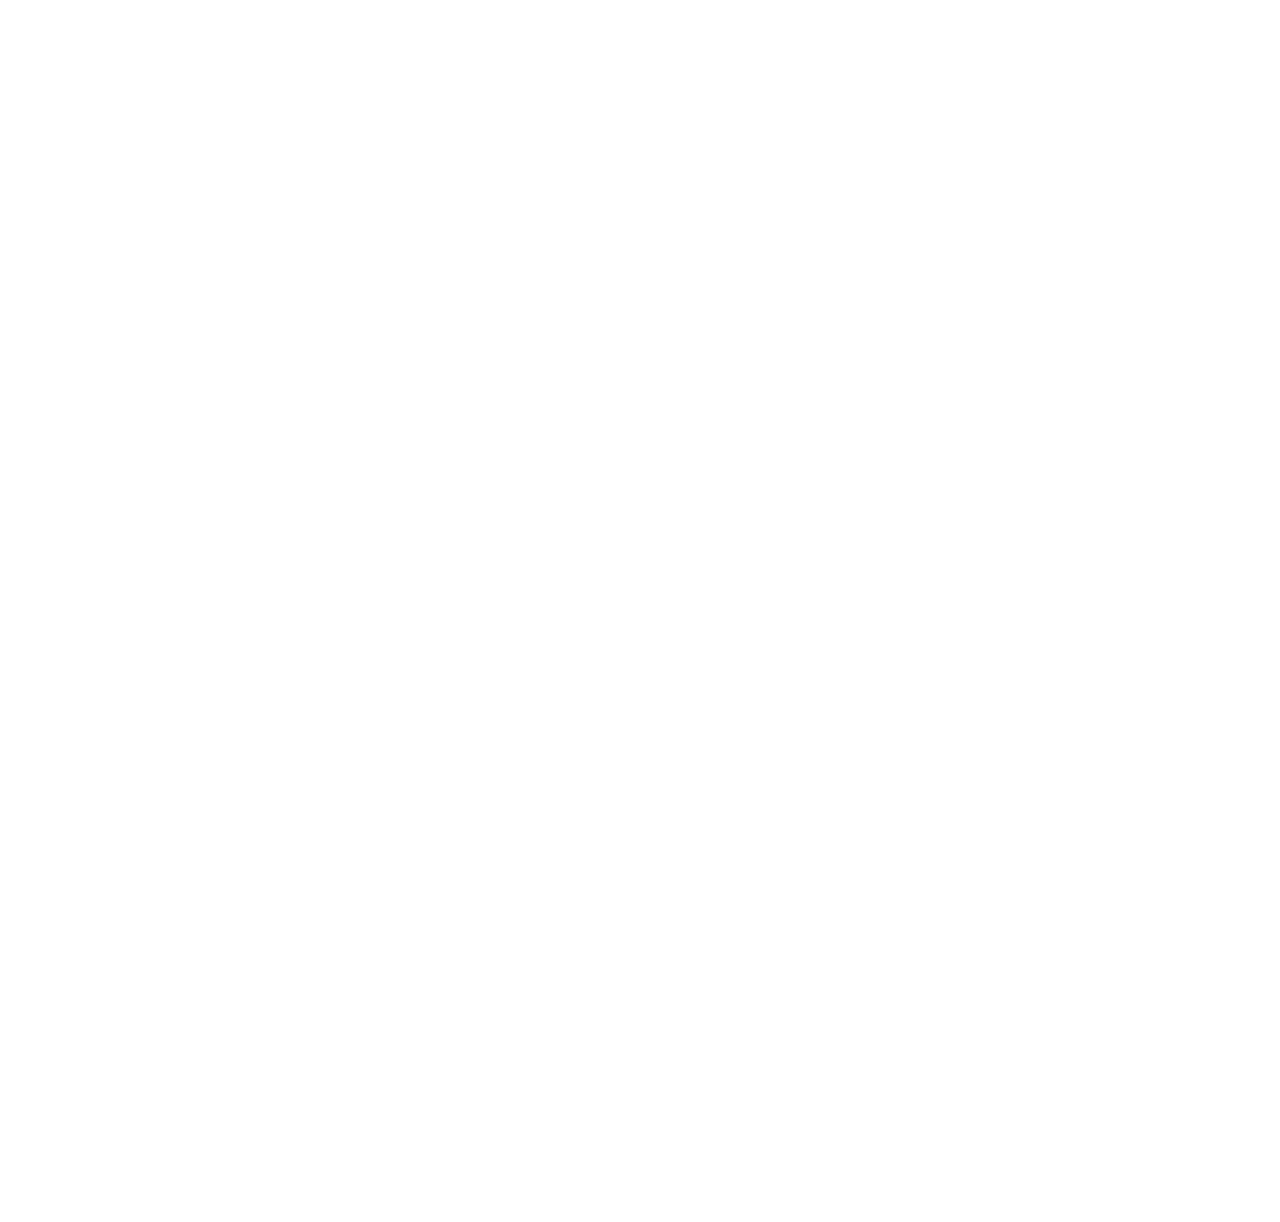
==== commit 5d85c543: "서브페이지 포트폴리오 설명 추가" ====
--- a/sub.html
+++ b/sub.html
@@ -29,12 +29,17 @@
                 <div class="s_txt">
                     <h2>* SFAC web site</h2>
                     <h3>서울문화재단</h3>
-                    <span>HTML5 / CSS3 / JAVASCRIPT / JQUERY</span>
+                    <span>HTML5 / CSS3 / JAVASCRIPT / JQUERY / 
+                        Responsive Web</span>
                     <button style="margin-left: 45px;" onClick="window.open('https://mysr97.github.io/mysr_project2/')">main</button>
                     <button onClick="window.open('https://mysr97.github.io/mysr_project2/sub1.html')">sub</button>
                     <p>
-                        한 회계연도를 넘어 계속하여 지출할 필요가 있을 때에는 정부는 연한을 정하여 계속비로서 국회의 의결을 얻어야 한다. 탄핵결정은 공직으로부터 파면함에 그친다. 그러나, 이에 의하여 민사상이나 형사상의 책임이
-                        면제되지는 아니한다.
+                       두번째로 제작한 반응형 웹사이트입니다. <br>
+                       아이로그인 사이트를 참고하여 제작하였으며 
+                       서울문화재단의 로고 컬러를 포인트 컬러로 재단의 밝은 이미지를 강조하였습니다. <br><br>
+
+                       메인페이지 스크롤 시 재단에서 운영하는 프로그램을 동적으로 보여지게 하여 사용자의 흥미를 유발 할 수 있도록 하였습니다. <br>
+                       서브페이지는 재단을 소개하며 재단 연혁을 스크롤을 통해 넘겨볼 수 있도록 하였습니다.
                     </p>
                 </div>
             </div>
@@ -47,12 +52,16 @@
                 <div class="s_txt">
                     <h2>* IKEA web site</h2>
                     <h3>이케아</h3>
-                    <span>HTML5 / CSS3 / JAVASCRIPT / JQUERY</span>
+                    <span>HTML5 / CSS3 / JAVASCRIPT / JQUERY / 
+                        Responsive Web</span>
                     <button style="margin-left: 45px;" onClick="window.open('https://mysr97.github.io/mysr_project1/')">main</button>
                     <button onClick="window.open('https://mysr97.github.io/mysr_project1/sub.html')">sub</button>
                     <p>
-                        한 회계연도를 넘어 계속하여 지출할 필요가 있을 때에는 정부는 연한을 정하여 계속비로서 국회의 의결을 얻어야 한다. 탄핵결정은 공직으로부터 파면함에 그친다. 그러나, 이에 의하여 민사상이나 형사상의 책임이
-                        면제되지는 아니한다.
+                        첫번째로 제작한 반응형 웹사이트입니다. <br>
+                        이케아의 로고 컬러를 포인트 컬러로 사용하여 브랜드의 이미지를 강조하였습니다. <br><br>
+                        
+                        메인페이지에 jquery plug-in을 사용하여 제품 슬라이드를 제작하고 이미지와 함께 내용을 배치하여 사용자가 다양한 제품의 종류를 시각적으로 한눈에 확인할 수 있도록 하였습니다. <br>
+                        서프페이지의 경우 제품 체크시 합계 가격을 볼 수 있도록 하였습니다.
                     </p>
                 </div>
             </div>
@@ -69,8 +78,8 @@
                     <button style="margin-left: 45px;" onClick="window.open('https://mysr97.github.io/mysr_ajax/')">main</button>
                     <button onClick="window.open('https://mysr97.github.io/mysr_ajax/sub.html')">sub</button>
                     <p>
-                        한 회계연도를 넘어 계속하여 지출할 필요가 있을 때에는 정부는 연한을 정하여 계속비로서 국회의 의결을 얻어야 한다. 탄핵결정은 공직으로부터 파면함에 그친다. 그러나, 이에 의하여 민사상이나 형사상의 책임이
-                        면제되지는 아니한다.
+                        밀리의 서재 클론 사이트를 제작하였습니다. <br>
+                        도서 정보의 경우 카카오 OPEN API를 통해 AJAX를 사용하여 데이터를 받아 javascript, jquery를 통해 사이트를 구현하였습니다.
                     </p>
                 </div>
             </div>
@@ -87,8 +96,15 @@
                     <button style="margin-left: 45px;" onClick="window.open('https://mysr97.github.io/mysr_shopping/')">main</button>
                     <button onClick="window.open('https://mysr97.github.io/mysr_shopping/sub.html')">sub</button>
                     <p>
-                        한 회계연도를 넘어 계속하여 지출할 필요가 있을 때에는 정부는 연한을 정하여 계속비로서 국회의 의결을 얻어야 한다. 탄핵결정은 공직으로부터 파면함에 그친다. 그러나, 이에 의하여 민사상이나 형사상의 책임이
-                        면제되지는 아니한다.
+                        처음으로 완성한 프로젝트로 쇼핑몰 웹사이트를 제작하였습니다. <br>
+                        HTML, CSS 기능 위주로 제작하였고 서브페이지 슬라이드에 jquery를 사용하였습니다. <br><br>
+                        
+                        대표 제품을 선정하여 해당 제품의 특징을 살릴 수 있도록 메인 페이지를 제작하고,
+                        해당 제품 뿐만 아니라 다른 제품 및 브랜드 소식을 확인할 수 있도록 하단부에 배치하였습니다. <br><br>
+
+                        모든 향수의 패키지가 동일하기 때문에 각 제품의 특징을 사용자가 파악하는데 어려움이 있다고 생각되어 이러한 
+                        부분을 해소하고자 서브페이지에는 각 제품의 특징을 시각적으로 보여줄 수 있도록 제품 세부 정보 박스의 색감을 각 제품 특징에 맞추어 조정하고
+                        박스 옆에는 제품 컨셉 영상에서 확인되는 이미지를 배치하였습니다.
                     </p>
                 </div>
             </div>
--- a/css/sori_style_sub.css
+++ b/css/sori_style_sub.css
@@ -20,8 +20,21 @@
 .main_go {
     position: fixed;
     bottom: 20px;
-    right: 20px;
+    right: 25px;
     z-index: 999;
+    width: 50px;
+}
+
+.main_go a {
+    width: 100%;
+}
+
+.main_go a img {
+    width: 100%;
+}
+.main_go a img:hover {
+    width: 105%;
+    transition: all 0.3s ease-in-out;
 }
 
 .slide {
@@ -112,6 +125,7 @@
     font-size: 1.2em;
     letter-spacing: 0.2em;
     font-weight: 100;
+    text-transform: uppercase;
 }
 
 .s_box .s_txt .web_info {
@@ -125,4 +139,30 @@
     color: #333;
     font-weight: 200;
     font-size: 0.9em;
+}
+.s_box .s_txt span {
+    display:block;
+    margin-top: 20px;
+    margin-left: 45px;
+    width: 50%;
+    color: #888;
+    font-size: 0.9em;
+    text-transform: uppercase;
+}
+
+.s_box .s_txt button {
+    background-color: transparent;
+    margin-top: 20px;
+    color: #888;
+    font-size: 0.9em;
+    border: 1px solid #888;
+    width: 80px;
+    padding: 10px 0;
+    text-align: center;
+    cursor: pointer;
+    text-transform: uppercase;
+}
+.s_box .s_txt button:hover {
+    background-color: #888;
+    color: #fff;
 }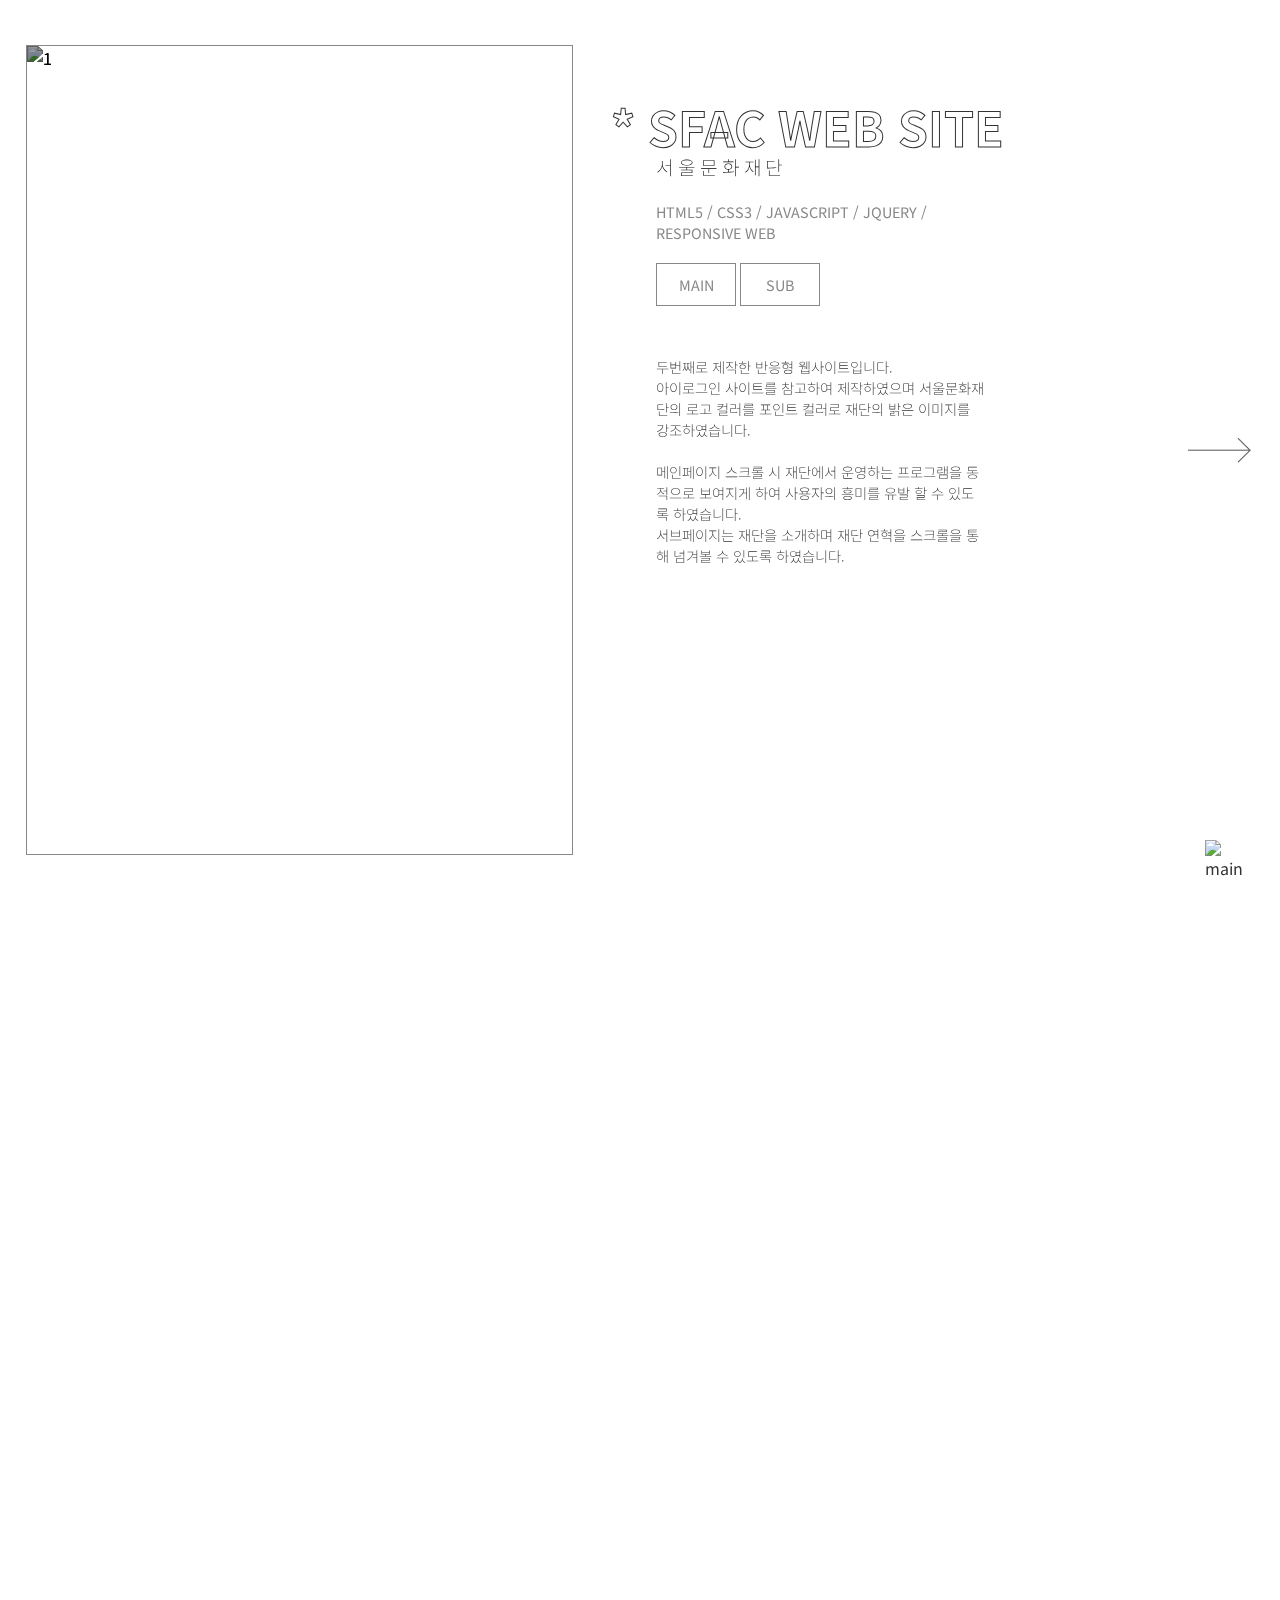
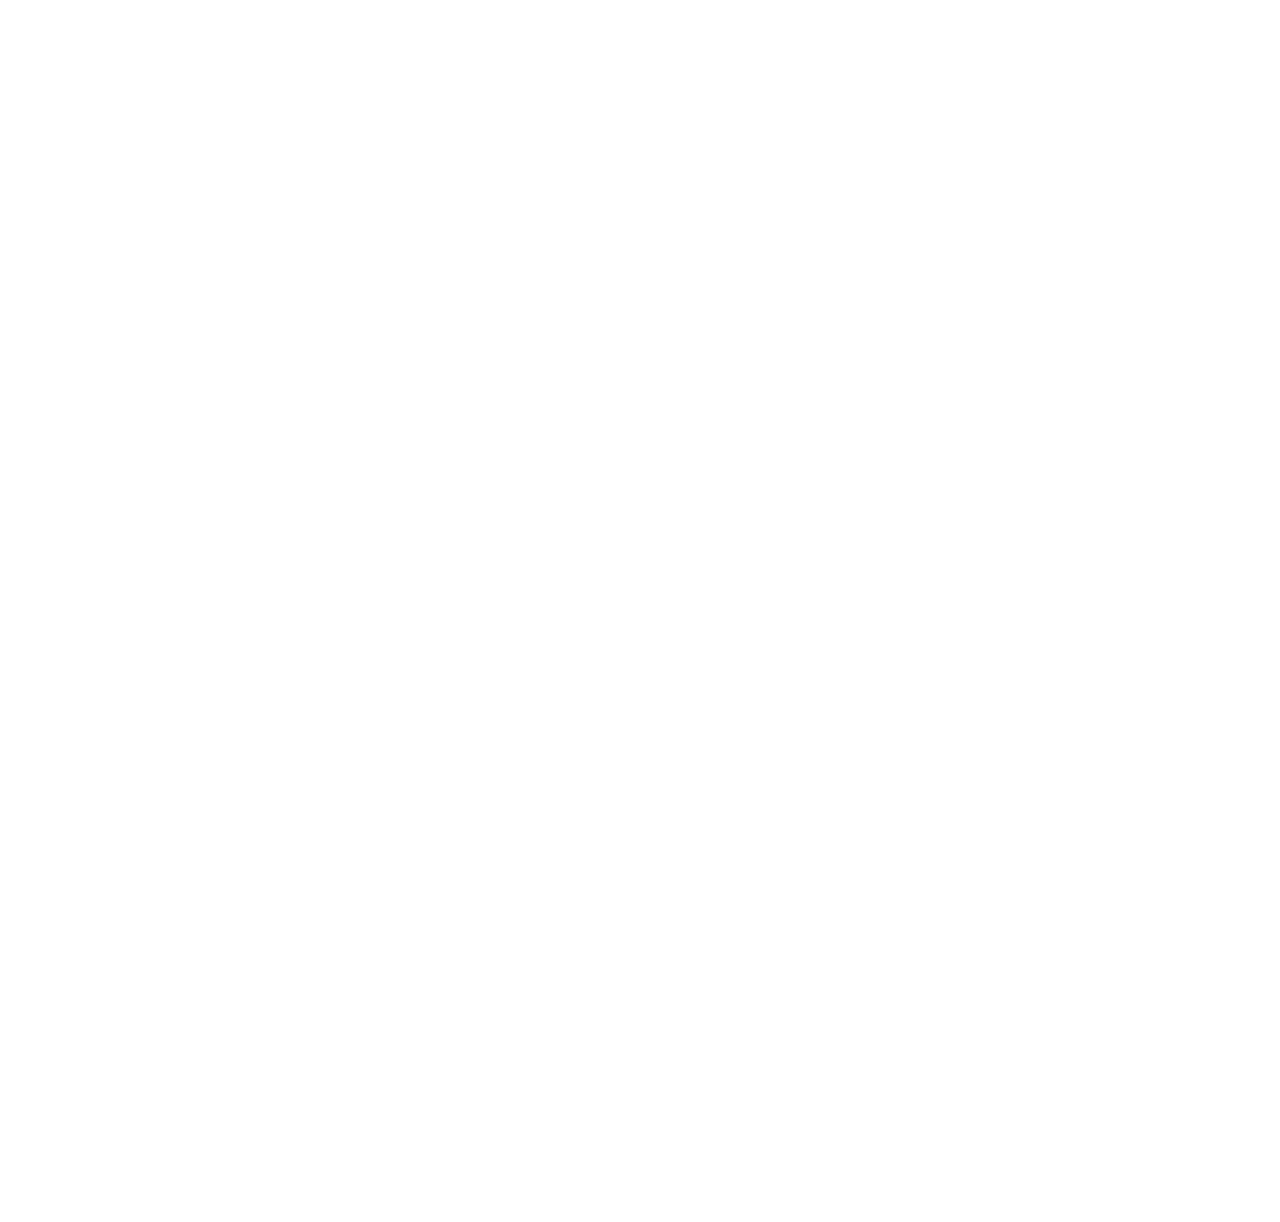
==== commit 546416fc: "서브페이지 next, prev 버튼 추가" ====
--- a/sub.html
+++ b/sub.html
@@ -42,6 +42,8 @@
                        서브페이지는 재단을 소개하며 재단 연혁을 스크롤을 통해 넘겨볼 수 있도록 하였습니다.
                     </p>
                 </div>
+                <div class="s_next_btn b1">
+                </div>
             </div>
             <div class="s_box s2">
                 <div class="s_img">
@@ -64,6 +66,8 @@
                         서프페이지의 경우 제품 체크시 합계 가격을 볼 수 있도록 하였습니다.
                     </p>
                 </div>
+                <div class="s_next_btn b2">
+                </div>
             </div>
             <div class="s_box s3">
                 <div class="s_img">
@@ -81,6 +85,8 @@
                         밀리의 서재 클론 사이트를 제작하였습니다. <br>
                         도서 정보의 경우 카카오 OPEN API를 통해 AJAX를 사용하여 데이터를 받아 javascript, jquery를 통해 사이트를 구현하였습니다.
                     </p>
+                </div>
+                <div class="s_next_btn b3">
                 </div>
             </div>
             <div class="s_box s4">
@@ -107,6 +113,8 @@
                         박스 옆에는 제품 컨셉 영상에서 확인되는 이미지를 배치하였습니다.
                     </p>
                 </div>
+                <div class="s_next_btn b4">
+                </div>
             </div>
             <div class="s_box s5">
                 <div class="s_img">
@@ -120,9 +128,13 @@
                     <span>HTML5 / CSS3 / JAVASCRIPT / JQUERY</span>
                     <button style="margin-left: 45px;" onClick="window.open('https://kimddddh98.github.io/team_project/sub_sr.html')">sub</button>
                     <p>
-                        한 회계연도를 넘어 계속하여 지출할 필요가 있을 때에는 정부는 연한을 정하여 계속비로서 국회의 의결을 얻어야 한다. 탄핵결정은 공직으로부터 파면함에 그친다. 그러나, 이에 의하여 민사상이나 형사상의 책임이
-                        면제되지는 아니한다.
+                        팀 프로젝트로 작업한 웹사이트입니다. <br>
+                        에버랜드 사이트를 제작하였으며 저는 즐길거리 서브페이지를 담당하였습니다. <br>
+                        
+                        어트랙션 지역별 메뉴를 대표 어트랙션 이미지와 함께 제작하여 사용자가 편리하게 원하는 정보를 찾아볼 수 있도록 하였습니다. 
                     </p>
+                </div>
+                <div class="s_prev_btn">
                 </div>
             </div>
         </div>
--- a/css/sori_style_sub.css
+++ b/css/sori_style_sub.css
@@ -105,12 +105,13 @@
 
 
 .s_box .s_txt {
-    width: 50%;
+    width: 45%;
     margin-left: 5%;
 
 }
 
 .s_box .s_txt h2 {
+    width: 100%;
     margin-top: 100px;
     font-size: 3em;
     line-height: 1.1em;
@@ -120,6 +121,7 @@
 }
 
 .s_box .s_txt h3 {
+    width: 100%;
     font-family: "Noto Sans KR", sans-serif;
     margin-left: 45px;
     font-size: 1.2em;
@@ -128,14 +130,11 @@
     text-transform: uppercase;
 }
 
-.s_box .s_txt .web_info {
-
-}
-
 .s_box .s_txt p {
+    width: 60%;
+    font-family: "Noto Sans KR", sans-serif;
     margin-top: 50px;
     margin-left: 45px;
-    width: 50%;
     color: #333;
     font-weight: 200;
     font-size: 0.9em;
@@ -165,4 +164,27 @@
 .s_box .s_txt button:hover {
     background-color: #888;
     color: #fff;
+}
+
+.s_box .s_next_btn {
+    width: 10%;
+    height: 100%;
+    background-image: url("../img/arrow.png");
+    background-position: center;
+    background-repeat: no-repeat;
+    background-size: 70%;
+    opacity: 0.6;
+    cursor: pointer;
+}
+
+.s_box .s_prev_btn {
+    width: 10%;
+    height: 100%;
+    background-image: url("../img/arrow.png");
+    background-position: center;
+    background-repeat: no-repeat;
+    background-size: 70%;
+    transform: scaleX(-1);
+    opacity: 0.6;
+    cursor: pointer;
 }